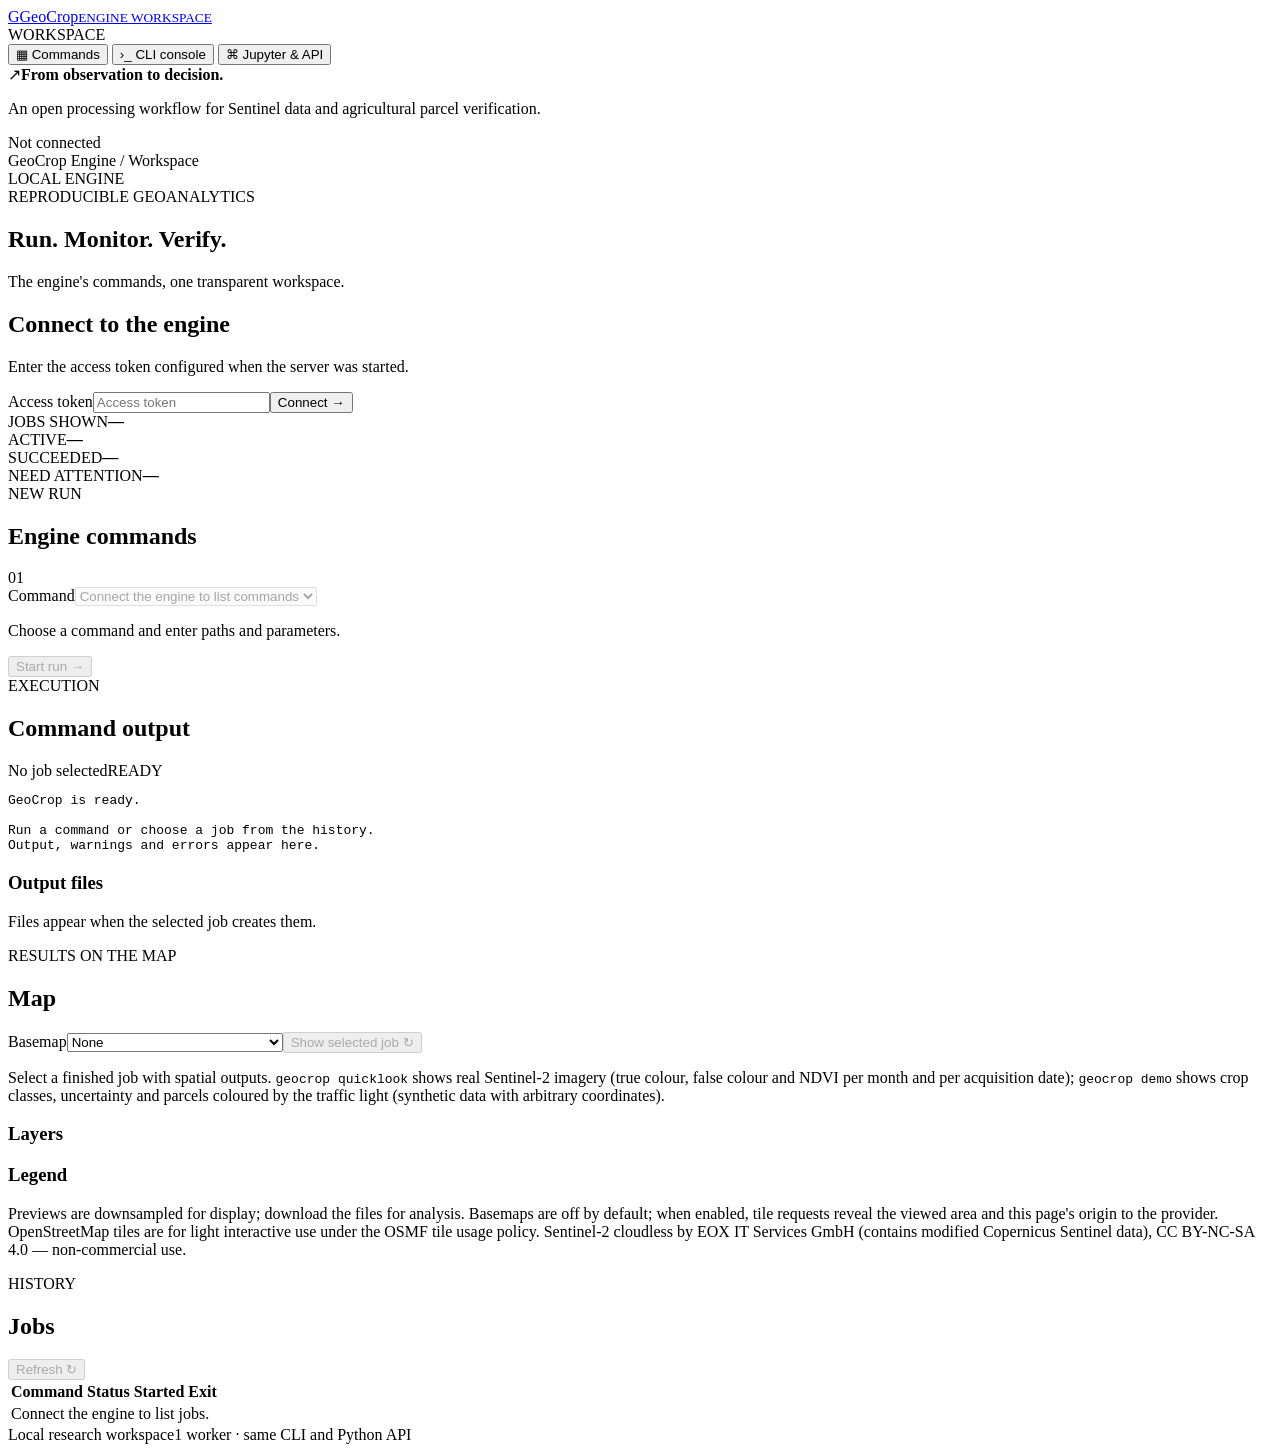
==== src/geocrop/web_static/index.html @ 67896923 "Send origin-only Referer for OpenStreetMap tiles (OSMF tile usage policy)" ====
<!doctype html>
<html lang="en">
<head>
  <meta charset="utf-8"><meta name="viewport" content="width=device-width, initial-scale=1">
  <title>GeoCrop · Engine workspace</title>
  <link rel="icon" href="/static/icon.svg" type="image/svg+xml">
  <link rel="stylesheet" href="/static/vendor/leaflet/leaflet.css">
  <link rel="stylesheet" href="/static/style.css">
  <script defer src="/static/vendor/leaflet/leaflet.js"></script>
  <script defer src="/static/map.js"></script>
  <script defer src="/static/app.js"></script>
</head>
<body>
  <aside class="sidebar">
    <a class="brand" href="/" aria-label="GeoCrop home"><span class="mark">G</span><span>GeoCrop<small>ENGINE WORKSPACE</small></span></a>
    <div class="nav-label">WORKSPACE</div>
    <nav aria-label="Main navigation">
      <button class="nav active" data-tab="commands"><span>▦</span> Commands</button>
      <button class="nav" data-tab="console"><span>›_</span> CLI console</button>
      <button class="nav" data-tab="notebook"><span>⌘</span> Jupyter &amp; API</button>
    </nav>
    <div class="sidebar-note"><span class="leaf">↗</span><strong>From observation to decision.</strong><p>An open processing workflow for Sentinel data and agricultural parcel verification.</p></div>
    <div class="connection"><span id="connection-dot" class="dot"></span><span id="connection-label">Not connected</span><button id="disconnect" class="text-button" hidden>Sign out</button></div>
  </aside>
  <main>
    <header><div class="breadcrumb">GeoCrop Engine <span>/</span> Workspace</div><span id="version" class="pill">LOCAL ENGINE</span></header>
    <section class="intro"><div><div class="eyebrow">REPRODUCIBLE GEOANALYTICS</div><h1>Run. Monitor. Verify.</h1><p>The engine's commands, one transparent workspace.</p></div><div class="terrain" aria-hidden="true"><span></span><span></span><span></span><span></span></div></section>
    <div id="message" role="status" hidden></div>
    <section class="card auth" id="auth-panel"><div><h2>Connect to the engine</h2><p>Enter the access token configured when the server was started.</p></div><form id="connect-form"><label class="sr-only" for="token">Access token</label><input id="token" type="password" autocomplete="off" placeholder="Access token" required><button class="primary">Connect <span>→</span></button></form></section>
    <section class="stats" aria-label="Job overview"><article><span>JOBS SHOWN</span><strong id="total">—</strong></article><article><span>ACTIVE</span><strong id="running">—</strong></article><article><span>SUCCEEDED</span><strong id="succeeded">—</strong></article><article><span>NEED ATTENTION</span><strong id="failed">—</strong></article></section>
    <div class="workspace-grid">
      <section class="card command-card">
        <div class="card-top"><div><span class="eyebrow">NEW RUN</span><h2 id="panel-title">Engine commands</h2></div><span class="step">01</span></div>
        <div id="commands-tab" class="tab-panel"><label for="command-select">Command</label><select id="command-select" disabled><option>Connect the engine to list commands</option></select><p class="help" id="command-help">Choose a command and enter paths and parameters.</p><form id="command-form"><div id="required-fields"></div><details id="advanced" hidden><summary>Advanced options</summary><div id="optional-fields"></div></details><button class="primary wide" id="run-command" disabled>Start run <span>→</span></button></form></div>
        <div id="console-tab" class="tab-panel" hidden><p class="help">Enter one GeoCrop command. Quotes are supported for paths containing spaces.</p><form id="console-form"><label for="console-input">CLI command</label><textarea id="console-input" class="code-input" rows="5" spellcheck="false">geocrop indices --format markdown</textarea><p class="help">The console runs engine commands only. Shell operators and arbitrary programs are not supported.</p><button class="primary wide" id="run-console" disabled>Run command <span>→</span></button></form></div>
        <div id="notebook-tab" class="tab-panel" hidden><p>Call the same engine from a Jupyter notebook, JupyterLab or a Python script.</p><pre class="snippet"><code>import os
from geocrop.client import EngineClient

# GEOCROP_WEB_TOKEN in the notebook environment
engine = EngineClient()
job = engine.submit(["indices", "--format", "json"])
result = engine.wait(job["id"], timeout=60)
print(engine.logs(job["id"])["text"])</code></pre><p class="help">If the notebook runs on another machine, use a locally forwarded port. Pass the token through an environment variable.</p><h3>HTTP API</h3><pre class="snippet"><code>POST /api/jobs
Authorization: Bearer &lt;token&gt;
Content-Type: application/json

{"argv": ["indices", "--format", "json"]}</code></pre><button id="api-schema" class="secondary" disabled>Download OpenAPI schema ↓</button></div>
      </section>
      <section class="card log-card"><div class="card-top"><div><span class="eyebrow">EXECUTION</span><h2>Command output</h2></div><button id="cancel" class="danger" hidden>Stop</button></div><div class="log-meta"><span id="selected-job">No job selected</span><span id="selected-status" class="badge">READY</span></div><pre id="logs" class="terminal" aria-live="polite">GeoCrop is ready.

Run a command or choose a job from the history.
Output, warnings and errors appear here.</pre><div class="artifacts"><h3>Output files <span id="file-count"></span></h3><p id="artifact-empty" class="help">Files appear when the selected job creates them.</p><ul id="artifact-list"></ul></div></section>
    </div>
    <section class="card map-card" aria-labelledby="map-title">
      <div class="card-top"><div><span class="eyebrow">RESULTS ON THE MAP</span><h2 id="map-title">Map</h2></div>
        <div class="map-actions"><label class="map-toggle" for="basemap-select">Basemap</label><select id="basemap-select" class="basemap-select"><option value="none">None</option><option value="s2-2023">Sentinel-2 cloudless 2023 (EOX)</option><option value="s2-2024">Sentinel-2 cloudless 2024 (EOX)</option><option value="osm">OpenStreetMap</option></select><button id="map-load" class="secondary" disabled>Show selected job ↻</button></div></div>
      <p id="map-status" class="help">Select a finished job with spatial outputs. <code>geocrop quicklook</code> shows real Sentinel-2 imagery (true colour, false colour and NDVI per month and per acquisition date); <code>geocrop demo</code> shows crop classes, uncertainty and parcels coloured by the traffic light (synthetic data with arbitrary coordinates).</p>
      <div class="map-layout"><div id="map" role="region" aria-label="Results map"></div><aside id="map-side"><div id="imagery-control" class="imagery-control" hidden><h3>Satellite imagery</h3><label for="imagery-time">Date / window</label><select id="imagery-time"></select><label for="imagery-product">Product</label><select id="imagery-product"></select><label for="imagery-opacity">Opacity</label><input id="imagery-opacity" type="range" min="0" max="100" value="90"><label class="map-toggle"><input type="checkbox" id="imagery-on" checked> Show imagery</label></div><h3>Layers</h3><ul id="map-layers" class="map-layers"></ul><h3>Legend</h3><div id="map-legend" class="map-legend"></div></aside></div>
      <p class="help map-note">Previews are downsampled for display; download the files for analysis. Basemaps are off by default; when enabled, tile requests reveal the viewed area and this page's origin to the provider. OpenStreetMap tiles are for light interactive use under the OSMF tile usage policy. Sentinel-2 cloudless by EOX IT Services GmbH (contains modified Copernicus Sentinel data), CC BY-NC-SA 4.0 — non-commercial use.</p>
    </section>
    <section class="card history"><div class="card-top"><div><span class="eyebrow">HISTORY</span><h2>Jobs</h2></div><button id="refresh" class="secondary" disabled>Refresh ↻</button></div><div class="table-wrap"><table><thead><tr><th>Command</th><th>Status</th><th>Started</th><th>Exit</th></tr></thead><tbody id="jobs"><tr><td colspan="4" class="empty">Connect the engine to list jobs.</td></tr></tbody></table></div></section>
    <footer><span id="workspace-path">Local research workspace</span><span>1 worker · same CLI and Python API</span></footer>
  </main>
</body>
</html>
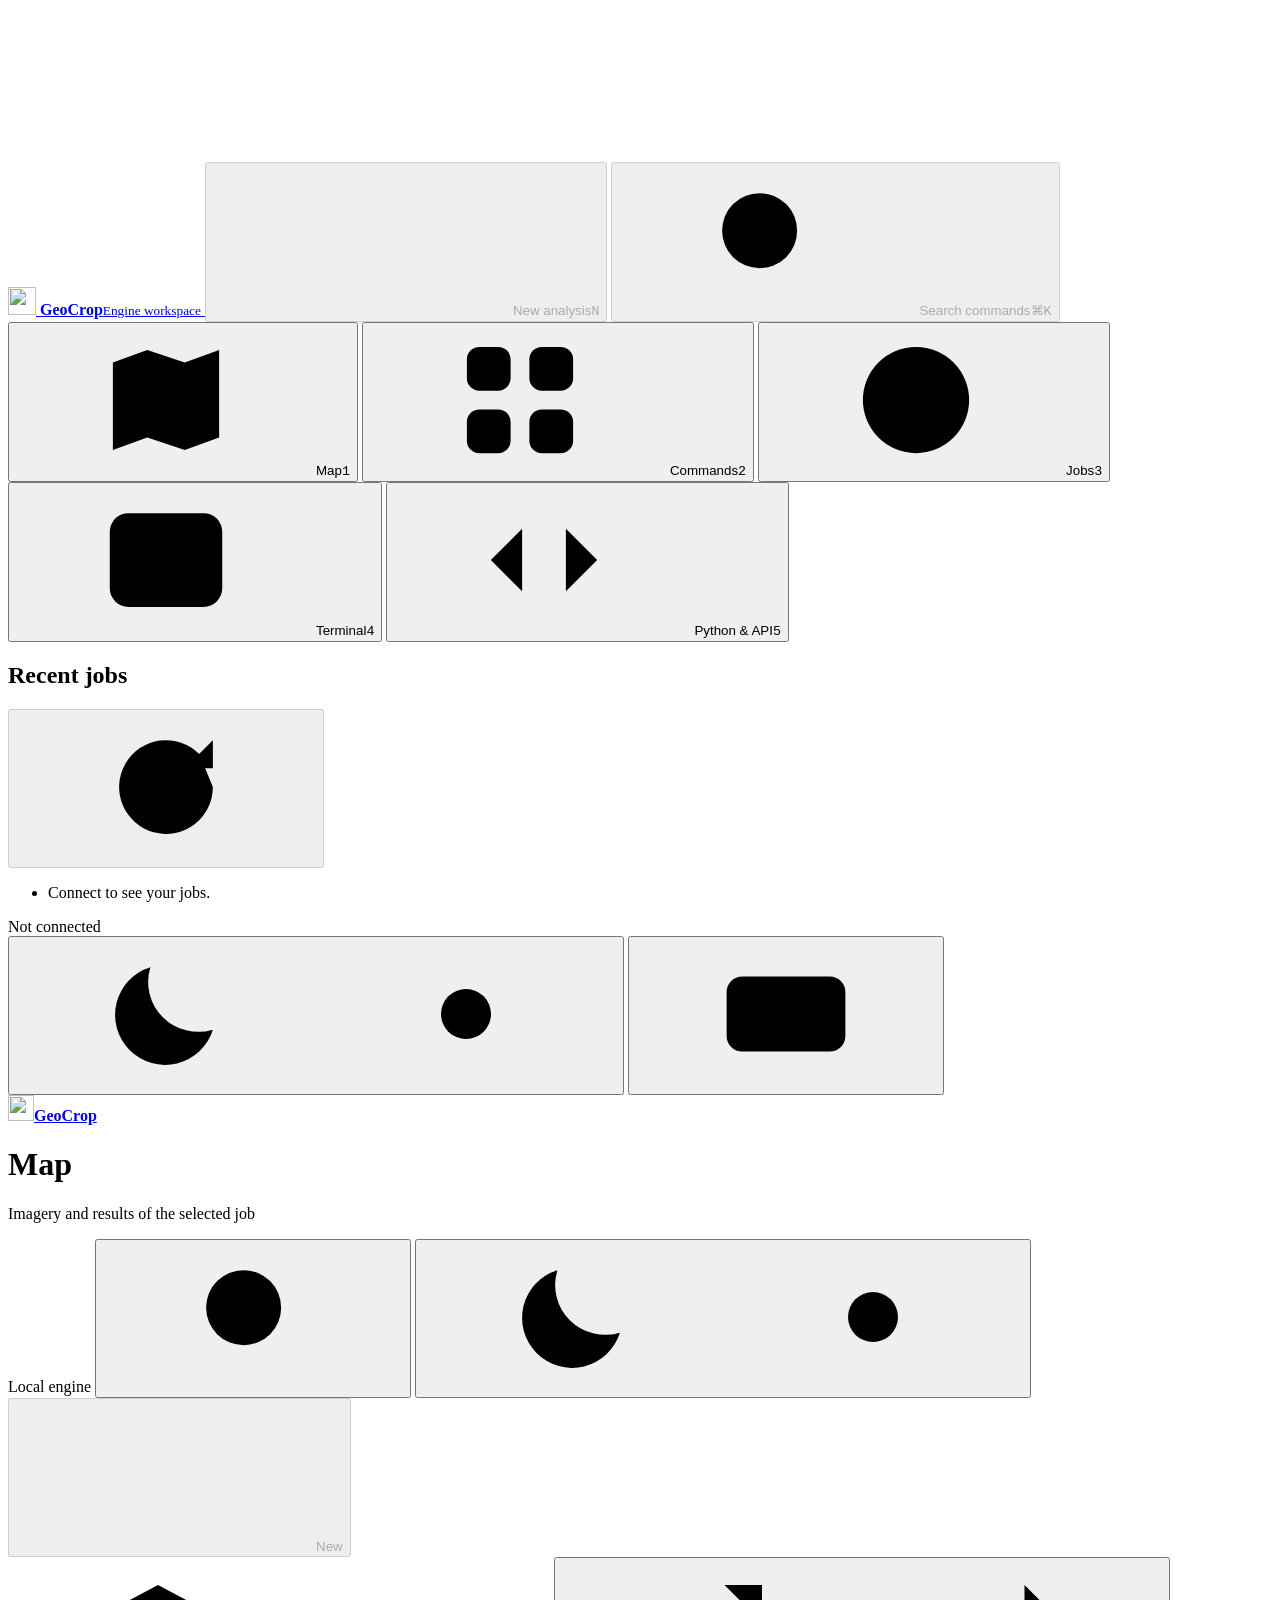
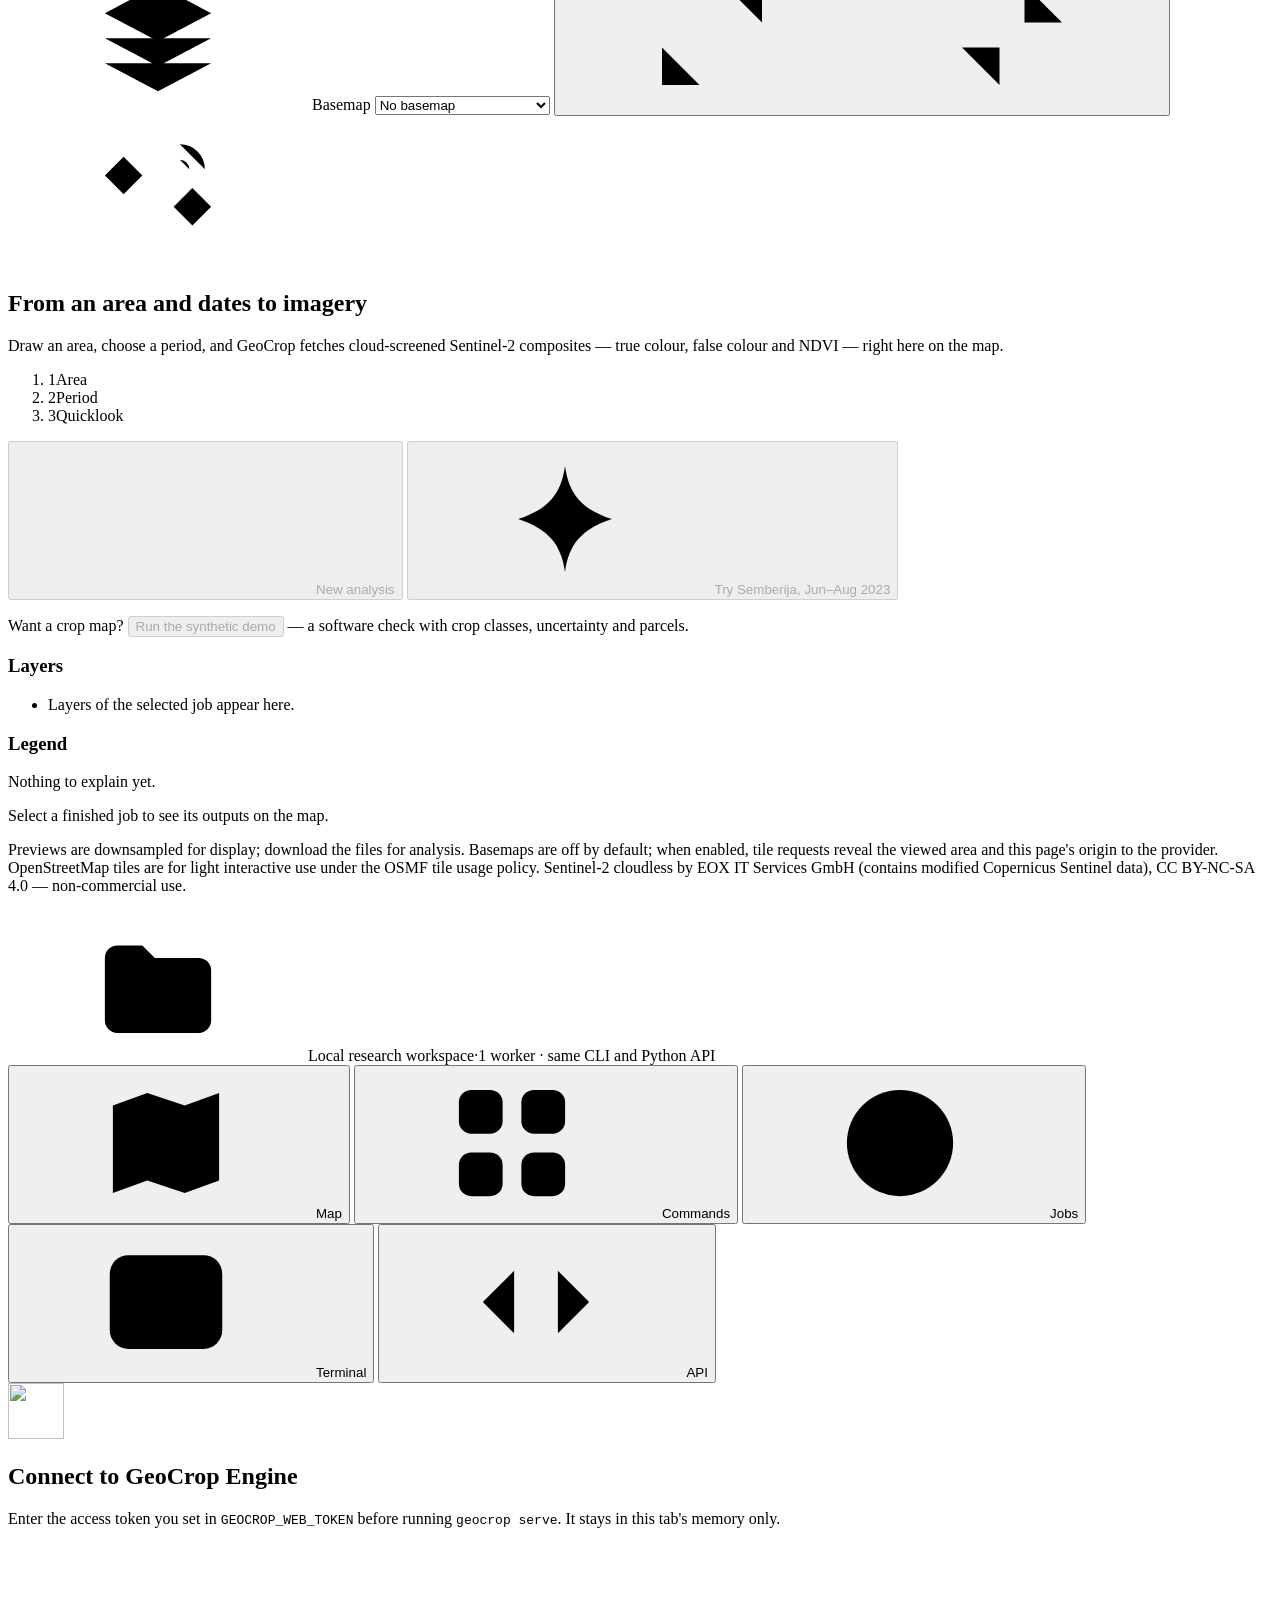
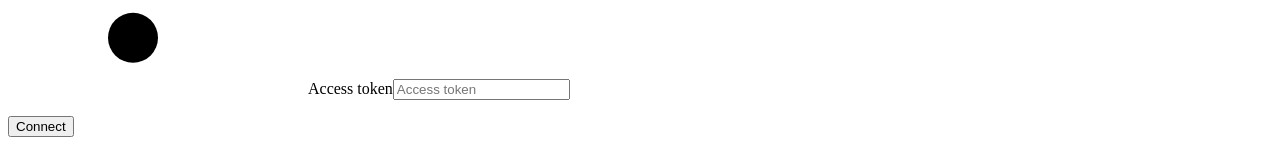
==== commit a071c459: "Redesign the web workspace around a guided map-first flow - Map as the main view with an imagery bar" ====
--- a/src/geocrop/web_static/index.html
+++ b/src/geocrop/web_static/index.html
@@ -1,65 +1,390 @@
 <!doctype html>
 <html lang="en">
 <head>
-  <meta charset="utf-8"><meta name="viewport" content="width=device-width, initial-scale=1">
-  <title>GeoCrop · Engine workspace</title>
+  <meta charset="utf-8">
+  <meta name="viewport" content="width=device-width, initial-scale=1, viewport-fit=cover">
+  <meta name="color-scheme" content="light dark">
+  <title>GeoCrop Workspace</title>
   <link rel="icon" href="/static/icon.svg" type="image/svg+xml">
   <link rel="stylesheet" href="/static/vendor/leaflet/leaflet.css">
   <link rel="stylesheet" href="/static/style.css">
+  <link rel="stylesheet" href="/static/terminal.css">
+  <script src="/static/theme.js"></script>
   <script defer src="/static/vendor/leaflet/leaflet.js"></script>
   <script defer src="/static/map.js"></script>
   <script defer src="/static/app.js"></script>
+  <script defer src="/static/terminal.js"></script>
 </head>
 <body>
-  <aside class="sidebar">
-    <a class="brand" href="/" aria-label="GeoCrop home"><span class="mark">G</span><span>GeoCrop<small>ENGINE WORKSPACE</small></span></a>
-    <div class="nav-label">WORKSPACE</div>
-    <nav aria-label="Main navigation">
-      <button class="nav active" data-tab="commands"><span>▦</span> Commands</button>
-      <button class="nav" data-tab="console"><span>›_</span> CLI console</button>
-      <button class="nav" data-tab="notebook"><span>⌘</span> Jupyter &amp; API</button>
+<svg class="sprite" aria-hidden="true" focusable="false">
+  <symbol id="i-map" viewBox="0 0 24 24"><path d="M9 4 3.5 6v14L9 18l6 2 5.5-2V4L15 6 9 4Zm0 0v14m6-12v14"/></symbol>
+  <symbol id="i-command" viewBox="0 0 24 24"><rect x="3.5" y="3.5" width="7" height="7" rx="2"/><rect x="13.5" y="3.5" width="7" height="7" rx="2"/><rect x="3.5" y="13.5" width="7" height="7" rx="2"/><rect x="13.5" y="13.5" width="7" height="7" rx="2"/></symbol>
+  <symbol id="i-jobs" viewBox="0 0 24 24"><circle cx="12" cy="12" r="8.5"/><path d="M12 7.5V12l3 2"/></symbol>
+  <symbol id="i-terminal" viewBox="0 0 24 24"><rect x="3" y="4.5" width="18" height="15" rx="3"/><path d="m7.5 9.5 3 2.5-3 2.5M12.5 15h4"/></symbol>
+  <symbol id="i-code" viewBox="0 0 24 24"><path d="m8.5 7-5 5 5 5m7-10 5 5-5 5"/></symbol>
+  <symbol id="i-plus" viewBox="0 0 24 24"><path d="M12 5v14M5 12h14"/></symbol>
+  <symbol id="i-search" viewBox="0 0 24 24"><circle cx="10.5" cy="10.5" r="6"/><path d="m15 15 5 5"/></symbol>
+  <symbol id="i-sun" viewBox="0 0 24 24"><circle cx="12" cy="12" r="4"/><path d="M12 2.5v2m0 15v2M2.5 12h2m15 0h2M5.3 5.3l1.4 1.4m10.6 10.6 1.4 1.4M5.3 18.7l1.4-1.4M17.3 6.7l1.4-1.4"/></symbol>
+  <symbol id="i-moon" viewBox="0 0 24 24"><path d="M19.5 14.5A8 8 0 0 1 9.5 4.5a8 8 0 1 0 10 10Z"/></symbol>
+  <symbol id="i-keyboard" viewBox="0 0 24 24"><rect x="2.5" y="6" width="19" height="12" rx="2.5"/><path d="M6.5 10h1m3 0h1m3 0h1m3 0h1M8 14.5h8"/></symbol>
+  <symbol id="i-close" viewBox="0 0 24 24"><path d="m6.5 6.5 11 11m0-11-11 11"/></symbol>
+  <symbol id="i-left" viewBox="0 0 24 24"><path d="m14.5 6-6 6 6 6"/></symbol>
+  <symbol id="i-right" viewBox="0 0 24 24"><path d="m9.5 6 6 6-6 6"/></symbol>
+  <symbol id="i-expand" viewBox="0 0 24 24"><path d="M14 4h6v6M10 20H4v-6M20 4l-6.5 6.5M4 20l6.5-6.5"/></symbol>
+  <symbol id="i-collapse" viewBox="0 0 24 24"><path d="M20 10h-6V4M4 14h6v6M14 10l6.5-6.5M10 14l-6.5 6.5"/></symbol>
+  <symbol id="i-stop" viewBox="0 0 24 24"><rect x="6.5" y="6.5" width="11" height="11" rx="2"/></symbol>
+  <symbol id="i-download" viewBox="0 0 24 24"><path d="M12 4v11m-4.5-4.5L12 15l4.5-4.5M5 19.5h14"/></symbol>
+  <symbol id="i-copy" viewBox="0 0 24 24"><rect x="8.5" y="8.5" width="11" height="11" rx="2.5"/><path d="M15.5 8.5V6a1.5 1.5 0 0 0-1.5-1.5H6A1.5 1.5 0 0 0 4.5 6v8A1.5 1.5 0 0 0 6 15.5h2.5"/></symbol>
+  <symbol id="i-raster" viewBox="0 0 24 24"><rect x="4" y="4" width="16" height="16" rx="3"/><path d="M4 9.3h16M4 14.7h16M9.3 4v16M14.7 4v16"/></symbol>
+  <symbol id="i-vector" viewBox="0 0 24 24"><path d="m6 7 10-2.5L19.5 15 9 19.5 4.5 13Z"/><circle cx="6" cy="7" r="1.2"/><circle cx="16" cy="4.5" r="1.2"/><circle cx="19.5" cy="15" r="1.2"/><circle cx="9" cy="19.5" r="1.2"/></symbol>
+  <symbol id="i-doc" viewBox="0 0 24 24"><path d="M6.5 3.5h7l4 4v13h-11Z"/><path d="M13.5 3.5v4h4M9 12h6m-6 3.5h6"/></symbol>
+  <symbol id="i-image" viewBox="0 0 24 24"><rect x="3.5" y="5" width="17" height="14" rx="2.5"/><circle cx="9" cy="10" r="1.6"/><path d="m4 17 5-4.5 4 3.5 3-2.5 4 3.5"/></symbol>
+  <symbol id="i-cube" viewBox="0 0 24 24"><path d="m12 3.5 7.5 4.25v8.5L12 20.5l-7.5-4.25v-8.5Z"/><path d="M4.5 7.75 12 12l7.5-4.25M12 12v8.5"/></symbol>
+  <symbol id="i-check" viewBox="0 0 24 24"><path d="m5.5 12.5 4 4 9-9"/></symbol>
+  <symbol id="i-alert" viewBox="0 0 24 24"><path d="M12 4 2.8 19.5h18.4Z"/><path d="M12 10v4.5m0 2.5v.2"/></symbol>
+  <symbol id="i-info" viewBox="0 0 24 24"><circle cx="12" cy="12" r="8.5"/><path d="M12 11v5.5m0-8.5v.2"/></symbol>
+  <symbol id="i-layers" viewBox="0 0 24 24"><path d="m12 4 8.5 4.5L12 13 3.5 8.5Z"/><path d="m3.5 12.5 8.5 4.5 8.5-4.5M3.5 16.5 12 21l8.5-4.5"/></symbol>
+  <symbol id="i-crosshair" viewBox="0 0 24 24"><rect x="4.5" y="6.5" width="15" height="11" rx="1.5" stroke-dasharray="3 2.5"/></symbol>
+  <symbol id="i-play" viewBox="0 0 24 24"><path d="M8 5.5v13l10.5-6.5Z"/></symbol>
+  <symbol id="i-signout" viewBox="0 0 24 24"><path d="M14 4.5H6.5a2 2 0 0 0-2 2v11a2 2 0 0 0 2 2H14M10 12h10m-3.5-3.5L20 12l-3.5 3.5"/></symbol>
+  <symbol id="i-refresh" viewBox="0 0 24 24"><path d="M19.5 12a7.5 7.5 0 1 1-2.2-5.3M19.5 4.5v4.5H15"/></symbol>
+  <symbol id="i-sparkle" viewBox="0 0 24 24"><path d="M12 3.5c.6 4.4 2.6 6.9 7.5 8.5-4.9 1.6-6.9 4.1-7.5 8.5-.6-4.4-2.6-6.9-7.5-8.5 4.9-1.6 6.9-4.1 7.5-8.5Z"/></symbol>
+  <symbol id="i-satellite" viewBox="0 0 24 24"><path d="m9.5 9.5 5 5m-8-8 3 3-3 3-3-3Zm11 11-3-3 3-3 3 3ZM12 12l2-2"/><path d="M15.5 4.5a4 4 0 0 1 4 4m-4-1.5a1.5 1.5 0 0 1 1.5 1.5"/></symbol>
+  <symbol id="i-folder" viewBox="0 0 24 24"><path d="M3.5 7.5a2 2 0 0 1 2-2h4l2 2h7a2 2 0 0 1 2 2v8a2 2 0 0 1-2 2h-13a2 2 0 0 1-2-2Z"/></symbol>
+  <symbol id="i-key" viewBox="0 0 24 24"><circle cx="8" cy="15" r="4"/><path d="m11 12 8.5-8.5M16.5 6.5l2.5 2.5"/></symbol>
+</svg>
+
+<div class="app" id="app">
+  <aside class="sidebar" aria-label="Workspace">
+    <a class="brand" href="/" aria-label="GeoCrop workspace home">
+      <img src="/static/icon.svg" alt="" width="28" height="28">
+      <span><strong>GeoCrop</strong><small>Engine workspace</small></span>
+    </a>
+    <button id="new-analysis" class="btn btn-primary btn-block" type="button" disabled>
+      <svg class="icon"><use href="#i-plus"/></svg><span>New analysis</span><kbd class="kbd-on-accent">N</kbd>
+    </button>
+    <button id="open-palette" class="search-trigger" type="button" disabled>
+      <svg class="icon"><use href="#i-search"/></svg><span>Search commands</span><kbd data-mod-key>⌘K</kbd>
+    </button>
+    <nav class="nav" aria-label="Views">
+      <button class="nav-item" type="button" data-view="map" aria-current="page"><svg class="icon"><use href="#i-map"/></svg><span>Map</span><kbd>1</kbd></button>
+      <button class="nav-item" type="button" data-view="commands"><svg class="icon"><use href="#i-command"/></svg><span>Commands</span><kbd>2</kbd></button>
+      <button class="nav-item" type="button" data-view="jobs"><svg class="icon"><use href="#i-jobs"/></svg><span>Jobs</span><span id="jobs-badge" class="nav-badge" hidden></span><kbd>3</kbd></button>
+      <button class="nav-item" type="button" data-view="terminal"><svg class="icon"><use href="#i-terminal"/></svg><span>Terminal</span><kbd>4</kbd></button>
+      <button class="nav-item" type="button" data-view="api"><svg class="icon"><use href="#i-code"/></svg><span>Python &amp; API</span><kbd>5</kbd></button>
     </nav>
-    <div class="sidebar-note"><span class="leaf">↗</span><strong>From observation to decision.</strong><p>An open processing workflow for Sentinel data and agricultural parcel verification.</p></div>
-    <div class="connection"><span id="connection-dot" class="dot"></span><span id="connection-label">Not connected</span><button id="disconnect" class="text-button" hidden>Sign out</button></div>
+    <section class="recent" aria-labelledby="recent-title">
+      <header class="section-header"><h2 id="recent-title">Recent jobs</h2>
+        <button id="refresh" class="icon-button" type="button" aria-label="Refresh jobs" title="Refresh" disabled><svg class="icon"><use href="#i-refresh"/></svg></button></header>
+      <ul id="jobs" class="job-list" aria-label="Recent jobs"><li class="job-empty">Connect to see your jobs.</li></ul>
+    </section>
+    <footer class="sidebar-footer">
+      <div class="connection" title="Engine connection"><span id="connection-dot" class="dot"></span><span id="connection-label">Not connected</span></div>
+      <div class="footer-actions">
+        <button id="theme-toggle" class="icon-button" type="button" aria-label="Toggle dark appearance" title="Appearance"><svg class="icon theme-light"><use href="#i-moon"/></svg><svg class="icon theme-dark"><use href="#i-sun"/></svg></button>
+        <button id="shortcuts-open" class="icon-button" type="button" aria-label="Keyboard shortcuts" title="Keyboard shortcuts (?)"><svg class="icon"><use href="#i-keyboard"/></svg></button>
+        <button id="disconnect" class="icon-button" type="button" aria-label="Sign out" title="Sign out" hidden><svg class="icon"><use href="#i-signout"/></svg></button>
+      </div>
+    </footer>
   </aside>
-  <main>
-    <header><div class="breadcrumb">GeoCrop Engine <span>/</span> Workspace</div><span id="version" class="pill">LOCAL ENGINE</span></header>
-    <section class="intro"><div><div class="eyebrow">REPRODUCIBLE GEOANALYTICS</div><h1>Run. Monitor. Verify.</h1><p>The engine's commands, one transparent workspace.</p></div><div class="terrain" aria-hidden="true"><span></span><span></span><span></span><span></span></div></section>
-    <div id="message" role="status" hidden></div>
-    <section class="card auth" id="auth-panel"><div><h2>Connect to the engine</h2><p>Enter the access token configured when the server was started.</p></div><form id="connect-form"><label class="sr-only" for="token">Access token</label><input id="token" type="password" autocomplete="off" placeholder="Access token" required><button class="primary">Connect <span>→</span></button></form></section>
-    <section class="stats" aria-label="Job overview"><article><span>JOBS SHOWN</span><strong id="total">—</strong></article><article><span>ACTIVE</span><strong id="running">—</strong></article><article><span>SUCCEEDED</span><strong id="succeeded">—</strong></article><article><span>NEED ATTENTION</span><strong id="failed">—</strong></article></section>
-    <div class="workspace-grid">
-      <section class="card command-card">
-        <div class="card-top"><div><span class="eyebrow">NEW RUN</span><h2 id="panel-title">Engine commands</h2></div><span class="step">01</span></div>
-        <div id="commands-tab" class="tab-panel"><label for="command-select">Command</label><select id="command-select" disabled><option>Connect the engine to list commands</option></select><p class="help" id="command-help">Choose a command and enter paths and parameters.</p><form id="command-form"><div id="required-fields"></div><details id="advanced" hidden><summary>Advanced options</summary><div id="optional-fields"></div></details><button class="primary wide" id="run-command" disabled>Start run <span>→</span></button></form></div>
-        <div id="console-tab" class="tab-panel" hidden><p class="help">Enter one GeoCrop command. Quotes are supported for paths containing spaces.</p><form id="console-form"><label for="console-input">CLI command</label><textarea id="console-input" class="code-input" rows="5" spellcheck="false">geocrop indices --format markdown</textarea><p class="help">The console runs engine commands only. Shell operators and arbitrary programs are not supported.</p><button class="primary wide" id="run-console" disabled>Run command <span>→</span></button></form></div>
-        <div id="notebook-tab" class="tab-panel" hidden><p>Call the same engine from a Jupyter notebook, JupyterLab or a Python script.</p><pre class="snippet"><code>import os
-from geocrop.client import EngineClient
-
-# GEOCROP_WEB_TOKEN in the notebook environment
-engine = EngineClient()
-job = engine.submit(["indices", "--format", "json"])
-result = engine.wait(job["id"], timeout=60)
-print(engine.logs(job["id"])["text"])</code></pre><p class="help">If the notebook runs on another machine, use a locally forwarded port. Pass the token through an environment variable.</p><h3>HTTP API</h3><pre class="snippet"><code>POST /api/jobs
+
+  <div class="main">
+    <header class="topbar">
+      <a class="brand brand-compact" href="/" aria-label="GeoCrop workspace home"><img src="/static/icon.svg" alt="" width="26" height="26"><strong>GeoCrop</strong></a>
+      <div class="topbar-title"><h1 id="view-title">Map</h1><p id="view-subtitle">Imagery and results of the selected job</p></div>
+      <div class="topbar-actions">
+        <span id="version" class="chip" title="Engine version">Local engine</span>
+        <button id="palette-compact" class="icon-button compact-only" type="button" aria-label="Search commands"><svg class="icon"><use href="#i-search"/></svg></button>
+        <button id="theme-compact" class="icon-button compact-only" type="button" aria-label="Toggle dark appearance"><svg class="icon theme-light"><use href="#i-moon"/></svg><svg class="icon theme-dark"><use href="#i-sun"/></svg></button>
+        <button id="new-compact" class="btn btn-primary btn-small compact-only" type="button" disabled><svg class="icon"><use href="#i-plus"/></svg><span>New</span></button>
+      </div>
+    </header>
+
+    <main id="content" class="content">
+      <!-- Map -->
+      <section id="view-map" class="view" aria-labelledby="view-title">
+        <div id="map-shell" class="map-shell">
+          <div class="map-stage">
+            <div id="map" role="region" aria-label="Results map"></div>
+            <div class="map-toolbar glass">
+              <svg class="icon icon-muted"><use href="#i-layers"/></svg>
+              <label class="sr-only" for="basemap-select">Basemap</label>
+              <select id="basemap-select" class="bare-select" title="Basemap">
+                <option value="none">No basemap</option>
+                <option value="s2-2023">Sentinel-2 cloudless 2023</option>
+                <option value="s2-2024">Sentinel-2 cloudless 2024</option>
+                <option value="osm">OpenStreetMap</option>
+              </select>
+              <span class="toolbar-sep" aria-hidden="true"></span>
+              <button id="map-expand" class="icon-button" type="button" aria-label="Expand map" title="Expand map (F)" aria-pressed="false"><svg class="icon when-collapsed"><use href="#i-expand"/></svg><svg class="icon when-expanded"><use href="#i-collapse"/></svg></button>
+            </div>
+            <div id="map-busy" class="map-busy glass" hidden><span class="spinner" aria-hidden="true"></span><span>Preparing map previews…</span></div>
+            <div id="pick-hint" class="pick-hint glass" hidden>
+              <svg class="icon"><use href="#i-crosshair"/></svg>
+              <span><strong>Drag on the map</strong> to draw your area</span>
+              <button id="pick-basemap" class="btn btn-small btn-tinted" type="button">Show satellite basemap</button>
+              <button id="pick-cancel" class="btn btn-small btn-plain" type="button">Cancel</button>
+            </div>
+            <div id="map-empty" class="map-empty">
+              <div class="empty-card glass">
+                <div class="empty-icon" id="empty-icon"><svg class="icon"><use href="#i-satellite"/></svg></div>
+                <h2 id="empty-title">From an area and dates to imagery</h2>
+                <p id="empty-text">Draw an area, choose a period, and GeoCrop fetches cloud-screened Sentinel-2 composites — true colour, false colour and NDVI — right here on the map.</p>
+                <ol class="empty-steps" id="empty-steps">
+                  <li><span>1</span>Area</li><li><span>2</span>Period</li><li><span>3</span>Quicklook</li>
+                </ol>
+                <div class="empty-actions" id="empty-actions">
+                  <button id="empty-new" class="btn btn-primary" type="button" disabled><svg class="icon"><use href="#i-plus"/></svg>New analysis</button>
+                  <button id="example-quicklook" class="btn btn-secondary" type="button" disabled><svg class="icon"><use href="#i-sparkle"/></svg>Try Semberija, Jun–Aug 2023</button>
+                </div>
+                <p class="empty-foot" id="empty-foot">Want a crop map? <button id="example-demo" class="link-button" type="button" disabled>Run the synthetic demo</button> — a software check with crop classes, uncertainty and parcels.</p>
+              </div>
+            </div>
+            <div id="imagery-control" class="scrubber glass" hidden>
+              <div class="scrubber-row">
+                <div id="imagery-kind" class="segmented segmented-small" role="radiogroup" aria-label="Image type"></div>
+                <div id="imagery-product" class="segmented segmented-small" role="radiogroup" aria-label="Product"></div>
+              </div>
+              <div class="scrubber-row scrubber-dates">
+                <button id="imagery-prev" class="icon-button" type="button" aria-label="Previous date" title="Previous date ([)"><svg class="icon"><use href="#i-left"/></svg></button>
+                <div class="scrubber-track">
+                  <div id="imagery-dates" class="segmented segmented-small scrubber-seg" role="radiogroup" aria-label="Date" hidden></div>
+                  <div id="imagery-slider" class="scrubber-slider">
+                    <output id="imagery-label" class="scrubber-label" for="imagery-time">—</output>
+                    <input id="imagery-time" type="range" min="0" max="0" value="0" step="1" aria-label="Acquisition date">
+                    <div id="imagery-ticks" class="scrubber-ticks" aria-hidden="true"></div>
+                  </div>
+                </div>
+                <button id="imagery-next" class="icon-button" type="button" aria-label="Next date" title="Next date (])"><svg class="icon"><use href="#i-right"/></svg></button>
+              </div>
+            </div>
+          </div>
+          <aside id="map-side" class="inspector" aria-label="Map layers">
+            <section id="imagery-settings" class="inspector-group" hidden>
+              <h3>Imagery</h3>
+              <label class="switch-row" for="imagery-on"><span>Show imagery</span><input type="checkbox" id="imagery-on" class="switch" role="switch" checked></label>
+              <label class="slider-row" for="imagery-opacity"><span>Opacity</span><input id="imagery-opacity" type="range" min="0" max="100" value="90"><output id="imagery-opacity-value" for="imagery-opacity">90%</output></label>
+            </section>
+            <section class="inspector-group">
+              <h3>Layers</h3>
+              <ul id="map-layers" class="layer-list"><li class="inspector-empty">Layers of the selected job appear here.</li></ul>
+            </section>
+            <section class="inspector-group">
+              <h3>Legend</h3>
+              <div id="map-legend" class="legend"><p class="inspector-empty">Nothing to explain yet.</p></div>
+            </section>
+          </aside>
+        </div>
+        <p id="map-status" class="caption" role="status">Select a finished job to see its outputs on the map.</p>
+
+        <div id="detail-slot-map" class="detail-slot">
+        <section id="job-detail" class="card job-detail" aria-labelledby="selected-job" hidden>
+          <header class="job-header">
+            <div class="job-heading">
+              <div class="job-title-row"><h2 id="selected-job">No job selected</h2><span id="selected-status" class="pill">Ready</span></div>
+              <p id="selected-meta" class="job-meta"></p>
+            </div>
+            <div class="job-actions">
+              <button id="map-load" class="btn btn-secondary btn-small" type="button" disabled><svg class="icon"><use href="#i-map"/></svg>Show on map</button>
+              <button id="cancel" class="btn btn-danger btn-small" type="button" hidden><svg class="icon"><use href="#i-stop"/></svg>Stop</button>
+            </div>
+          </header>
+          <div class="cmdline"><code id="selected-command"></code><button id="copy-command" class="icon-button" type="button" aria-label="Copy command" title="Copy command"><svg class="icon"><use href="#i-copy"/></svg></button></div>
+          <div class="job-body">
+            <section class="log-pane" aria-labelledby="log-title">
+              <h3 id="log-title">Output</h3>
+              <pre id="logs" class="log" tabindex="0" aria-live="polite">Run a command or choose a job to see its output.</pre>
+            </section>
+            <section class="files-pane" aria-labelledby="files-title">
+              <h3 id="files-title">Files <span id="file-count" class="count"></span></h3>
+              <p id="artifact-empty" class="muted small">Files appear here as the job writes them.</p>
+              <ul id="artifact-list" class="file-list"></ul>
+            </section>
+          </div>
+        </section>
+        </div>
+        <p class="fineprint">Previews are downsampled for display; download the files for analysis. Basemaps are off by default; when enabled, tile requests reveal the viewed area and this page's origin to the provider. OpenStreetMap tiles are for light interactive use under the OSMF tile usage policy. Sentinel-2 cloudless by EOX IT Services GmbH (contains modified Copernicus Sentinel data), CC BY-NC-SA 4.0 — non-commercial use.</p>
+      </section>
+
+      <!-- Commands -->
+      <section id="view-commands" class="view" hidden>
+        <div class="commands-layout">
+          <aside class="card command-index" aria-label="All commands">
+            <div class="search-field"><svg class="icon"><use href="#i-search"/></svg><label class="sr-only" for="command-filter">Filter commands</label><input id="command-filter" type="search" placeholder="Filter commands" autocomplete="off" spellcheck="false"></div>
+            <div id="command-list" class="command-list" role="listbox" aria-label="Commands"><div class="skeleton-line"></div><div class="skeleton-line"></div><div class="skeleton-line short"></div></div>
+          </aside>
+          <section class="card command-form-card" aria-labelledby="panel-title">
+            <header class="form-header">
+              <span id="command-group" class="eyebrow">Command</span>
+              <h2 id="panel-title">Choose a command</h2>
+              <p id="command-help" class="muted">Pick a command from the list or press <kbd data-mod-key>⌘K</kbd>. Forms are generated from the engine's own command-line parser.</p>
+            </header>
+            <form id="command-form" novalidate>
+              <div id="required-fields" class="field-grid"></div>
+              <details id="advanced" class="advanced" hidden><summary><svg class="icon chevron"><use href="#i-right"/></svg>Advanced options <span id="advanced-count" class="count"></span></summary><div id="optional-fields" class="field-grid"></div></details>
+              <div class="preview" id="command-preview-wrap" hidden><span class="preview-label">Command line</span><code id="command-preview"></code><button id="copy-preview" class="icon-button" type="button" aria-label="Copy command line" title="Copy"><svg class="icon"><use href="#i-copy"/></svg></button></div>
+              <div class="form-actions"><p id="form-error" class="form-error" role="alert"></p><button class="btn btn-primary" id="run-command" disabled><svg class="icon"><use href="#i-play"/></svg>Run command</button></div>
+            </form>
+          </section>
+        </div>
+      </section>
+
+      <!-- Jobs -->
+      <section id="view-jobs" class="view" hidden>
+        <div class="stats" aria-label="Job overview">
+          <div><span>Total</span><strong id="total">—</strong></div>
+          <div><span>Active</span><strong id="running">—</strong></div>
+          <div><span>Succeeded</span><strong id="succeeded">—</strong></div>
+          <div><span>Failed</span><strong id="failed">—</strong></div>
+        </div>
+        <div id="detail-slot-jobs" class="detail-slot"></div>
+        <div class="card table-card">
+          <div class="jobs-table" role="table" aria-label="Job history">
+            <div class="jobs-row jobs-head" role="row"><span role="columnheader">Command</span><span role="columnheader">Status</span><span role="columnheader">Started</span><span role="columnheader">Duration</span><span role="columnheader">Exit</span></div>
+            <div id="jobs-page" role="rowgroup"></div>
+          </div>
+        </div>
+      </section>
+
+      <!-- Terminal -->
+      <section id="view-terminal" class="view view-terminal" hidden>
+        <p class="muted view-lead">CLI console — type <code>geocrop</code> commands exactly as in your shell. They run as jobs in the workspace; shell operators and other programs are not available.</p>
+        <div id="terminal-root"></div>
+      </section>
+
+      <!-- Python & API -->
+      <section id="view-api" class="view" hidden>
+        <div class="api-grid">
+          <article class="card prose">
+            <h2>Jupyter and Python</h2>
+            <p class="muted">Call the same engine from a notebook, JupyterLab or a script. Set <code>GEOCROP_WEB_TOKEN</code> in the kernel's environment — never paste it into a cell.</p>
+            <pre class="snippet"><code>from geocrop.client import EngineClient
+
+with EngineClient() as engine:
+    job = engine.submit(["quicklook", "--bbox", "19.10", "44.72", "19.16", "44.76",
+                         "--start", "2023-06-01", "--end", "2023-08-31",
+                         "--out", "outputs/semberija-2023"])
+    engine.wait(job["id"], timeout=900)
+    print(engine.logs(job["id"])["text"])</code></pre>
+            <p class="muted small">On another machine, forward the port over SSH and pass <code>EngineClient(base_url=...)</code>. Paths belong to the server workspace.</p>
+          </article>
+          <article class="card prose">
+            <h2>HTTP API</h2>
+            <p class="muted">Every endpoint needs the Bearer token. Submitting returns a job ID right away; poll it for status, logs and files.</p>
+            <pre class="snippet"><code>POST /api/jobs
 Authorization: Bearer &lt;token&gt;
 Content-Type: application/json
 
-{"argv": ["indices", "--format", "json"]}</code></pre><button id="api-schema" class="secondary" disabled>Download OpenAPI schema ↓</button></div>
-      </section>
-      <section class="card log-card"><div class="card-top"><div><span class="eyebrow">EXECUTION</span><h2>Command output</h2></div><button id="cancel" class="danger" hidden>Stop</button></div><div class="log-meta"><span id="selected-job">No job selected</span><span id="selected-status" class="badge">READY</span></div><pre id="logs" class="terminal" aria-live="polite">GeoCrop is ready.
-
-Run a command or choose a job from the history.
-Output, warnings and errors appear here.</pre><div class="artifacts"><h3>Output files <span id="file-count"></span></h3><p id="artifact-empty" class="help">Files appear when the selected job creates them.</p><ul id="artifact-list"></ul></div></section>
-    </div>
-    <section class="card map-card" aria-labelledby="map-title">
-      <div class="card-top"><div><span class="eyebrow">RESULTS ON THE MAP</span><h2 id="map-title">Map</h2></div>
-        <div class="map-actions"><label class="map-toggle" for="basemap-select">Basemap</label><select id="basemap-select" class="basemap-select"><option value="none">None</option><option value="s2-2023">Sentinel-2 cloudless 2023 (EOX)</option><option value="s2-2024">Sentinel-2 cloudless 2024 (EOX)</option><option value="osm">OpenStreetMap</option></select><button id="map-load" class="secondary" disabled>Show selected job ↻</button></div></div>
-      <p id="map-status" class="help">Select a finished job with spatial outputs. <code>geocrop quicklook</code> shows real Sentinel-2 imagery (true colour, false colour and NDVI per month and per acquisition date); <code>geocrop demo</code> shows crop classes, uncertainty and parcels coloured by the traffic light (synthetic data with arbitrary coordinates).</p>
-      <div class="map-layout"><div id="map" role="region" aria-label="Results map"></div><aside id="map-side"><div id="imagery-control" class="imagery-control" hidden><h3>Satellite imagery</h3><label for="imagery-time">Date / window</label><select id="imagery-time"></select><label for="imagery-product">Product</label><select id="imagery-product"></select><label for="imagery-opacity">Opacity</label><input id="imagery-opacity" type="range" min="0" max="100" value="90"><label class="map-toggle"><input type="checkbox" id="imagery-on" checked> Show imagery</label></div><h3>Layers</h3><ul id="map-layers" class="map-layers"></ul><h3>Legend</h3><div id="map-legend" class="map-legend"></div></aside></div>
-      <p class="help map-note">Previews are downsampled for display; download the files for analysis. Basemaps are off by default; when enabled, tile requests reveal the viewed area and this page's origin to the provider. OpenStreetMap tiles are for light interactive use under the OSMF tile usage policy. Sentinel-2 cloudless by EOX IT Services GmbH (contains modified Copernicus Sentinel data), CC BY-NC-SA 4.0 — non-commercial use.</p>
+{"argv": ["indices", "--format", "json"]}</code></pre>
+            <button id="api-schema" class="btn btn-secondary" type="button" disabled><svg class="icon"><use href="#i-download"/></svg>Download OpenAPI schema</button>
+          </article>
+        </div>
+      </section>
+    </main>
+    <footer class="statusbar"><svg class="icon"><use href="#i-folder"/></svg><span id="workspace-path">Local research workspace</span><span class="statusbar-sep" aria-hidden="true">·</span><span>1 worker · same CLI and Python API</span></footer>
+  </div>
+
+  <nav class="tabbar glass" aria-label="Views">
+    <button class="tab-item" type="button" data-view="map" aria-current="page"><svg class="icon"><use href="#i-map"/></svg><span>Map</span></button>
+    <button class="tab-item" type="button" data-view="commands"><svg class="icon"><use href="#i-command"/></svg><span>Commands</span></button>
+    <button class="tab-item" type="button" data-view="jobs"><svg class="icon"><use href="#i-jobs"/></svg><span>Jobs</span></button>
+    <button class="tab-item" type="button" data-view="terminal"><svg class="icon"><use href="#i-terminal"/></svg><span>Terminal</span></button>
+    <button class="tab-item" type="button" data-view="api"><svg class="icon"><use href="#i-code"/></svg><span>API</span></button>
+  </nav>
+</div>
+
+<!-- Connect -->
+<div id="auth-panel" class="overlay" role="dialog" aria-modal="true" aria-labelledby="auth-title">
+  <form id="connect-form" class="sheet auth-sheet">
+    <img src="/static/icon.svg" alt="" width="56" height="56" class="auth-logo">
+    <h2 id="auth-title">Connect to GeoCrop Engine</h2>
+    <p class="muted">Enter the access token you set in <code>GEOCROP_WEB_TOKEN</code> before running <code>geocrop serve</code>. It stays in this tab's memory only.</p>
+    <div class="input-icon"><svg class="icon"><use href="#i-key"/></svg><label class="sr-only" for="token">Access token</label><input id="token" type="password" autocomplete="off" placeholder="Access token" required></div>
+    <p id="auth-error" class="form-error" role="alert"></p>
+    <button class="btn btn-primary btn-block btn-large" type="submit">Connect</button>
+  </form>
+</div>
+
+<!-- Command palette -->
+<dialog id="palette" class="palette" aria-label="Command palette">
+  <div class="palette-search"><svg class="icon"><use href="#i-search"/></svg>
+    <input id="palette-input" type="text" role="combobox" aria-expanded="true" aria-controls="palette-list" aria-autocomplete="list" placeholder="Search commands and actions" autocomplete="off" spellcheck="false">
+    <kbd>esc</kbd></div>
+  <ul id="palette-list" class="palette-list" role="listbox" aria-label="Results"></ul>
+  <footer class="palette-foot"><span><kbd>↑</kbd><kbd>↓</kbd> navigate</span><span><kbd>↵</kbd> open</span><span><kbd>esc</kbd> close</span></footer>
+</dialog>
+
+<!-- New analysis -->
+<dialog id="analysis-sheet" class="sheet-dialog" aria-labelledby="analysis-title">
+  <form id="analysis-form" class="sheet analysis" novalidate>
+    <header class="sheet-header">
+      <div><h2 id="analysis-title">New analysis</h2><p class="muted small">Sentinel-2 quicklook — cloud-screened monthly composites and single scenes</p></div>
+      <button id="analysis-close" class="icon-button" type="button" aria-label="Close"><svg class="icon"><use href="#i-close"/></svg></button>
+    </header>
+    <ol class="stepper" aria-label="Steps">
+      <li data-step-dot="1" aria-current="step"><span>1</span>Area</li>
+      <li data-step-dot="2"><span>2</span>Period</li>
+      <li data-step-dot="3"><span>3</span>Run</li>
+    </ol>
+    <section class="step" data-step="1" aria-label="Area">
+      <p class="step-lead">Which fields do you want to look at? Enter a bounding box in degrees (WGS 84) or draw it on the map.</p>
+      <div class="bbox-grid">
+        <label>West<input id="bbox-west" inputmode="decimal" autocomplete="off" placeholder="19.10"></label>
+        <label>South<input id="bbox-south" inputmode="decimal" autocomplete="off" placeholder="44.72"></label>
+        <label>East<input id="bbox-east" inputmode="decimal" autocomplete="off" placeholder="19.16"></label>
+        <label>North<input id="bbox-north" inputmode="decimal" autocomplete="off" placeholder="44.76"></label>
+      </div>
+      <div class="step-tools">
+        <button id="pick-area" class="btn btn-secondary btn-small" type="button"><svg class="icon"><use href="#i-crosshair"/></svg>Draw on map</button>
+        <button id="preset-semberija" class="chip chip-button" type="button">Semberija example</button>
+        <span id="bbox-info" class="muted small"></span>
+      </div>
     </section>
-    <section class="card history"><div class="card-top"><div><span class="eyebrow">HISTORY</span><h2>Jobs</h2></div><button id="refresh" class="secondary" disabled>Refresh ↻</button></div><div class="table-wrap"><table><thead><tr><th>Command</th><th>Status</th><th>Started</th><th>Exit</th></tr></thead><tbody id="jobs"><tr><td colspan="4" class="empty">Connect the engine to list jobs.</td></tr></tbody></table></div></section>
-    <footer><span id="workspace-path">Local research workspace</span><span>1 worker · same CLI and Python API</span></footer>
-  </main>
+    <section class="step" data-step="2" aria-label="Period" hidden>
+      <p class="step-lead">When? One composite is built per month with enough clear sky; cloud-free single scenes are kept too.</p>
+      <div class="date-grid">
+        <label>Start<input id="period-start" type="date" required></label>
+        <label>End<input id="period-end" type="date" required></label>
+      </div>
+      <div class="step-tools chips" id="period-presets"></div>
+      <p id="period-info" class="muted small"></p>
+    </section>
+    <section class="step" data-step="3" aria-label="Run" hidden>
+      <dl class="summary">
+        <div><dt>Area</dt><dd id="summary-area">—</dd></div>
+        <div><dt>Period</dt><dd id="summary-period">—</dd></div>
+      </dl>
+      <label class="field-label" for="analysis-out">Output folder</label>
+      <input id="analysis-out" autocomplete="off" spellcheck="false">
+      <p class="muted small">Relative to the workspace. A fresh folder keeps earlier results intact.</p>
+      <div class="preview"><span class="preview-label">Same as running</span><code id="analysis-preview"></code></div>
+    </section>
+    <p id="analysis-error" class="form-error" role="alert"></p>
+    <footer class="sheet-footer">
+      <button id="analysis-back" class="btn btn-plain" type="button" hidden>Back</button>
+      <span class="spacer"></span>
+      <button id="analysis-next" class="btn btn-primary" type="submit">Continue</button>
+    </footer>
+  </form>
+</dialog>
+
+<!-- Shortcuts -->
+<dialog id="shortcuts" class="sheet-dialog" aria-labelledby="shortcuts-title">
+  <div class="sheet shortcuts" tabindex="-1" autofocus>
+    <header class="sheet-header"><h2 id="shortcuts-title">Keyboard shortcuts</h2><button id="shortcuts-close" class="icon-button" type="button" aria-label="Close"><svg class="icon"><use href="#i-close"/></svg></button></header>
+    <dl class="shortcut-list">
+      <div><dt><kbd data-mod-key>⌘K</kbd></dt><dd>Search commands and actions</dd></div>
+      <div><dt><kbd>N</kbd></dt><dd>New analysis</dd></div>
+      <div><dt><kbd>1</kbd>–<kbd>5</kbd></dt><dd>Map, Commands, Jobs, Terminal, Python &amp; API</dd></div>
+      <div><dt><kbd>F</kbd></dt><dd>Expand or restore the map</dd></div>
+      <div><dt><kbd>[</kbd> <kbd>]</kbd></dt><dd>Previous / next imagery date</dd></div>
+      <div><dt><kbd>J</kbd> <kbd>K</kbd></dt><dd>Next / previous job</dd></div>
+      <div><dt><kbd>?</kbd></dt><dd>Show this overview</dd></div>
+      <div><dt><kbd>esc</kbd></dt><dd>Close a sheet or leave the expanded map</dd></div>
+    </dl>
+  </div>
+</dialog>
+
+<div id="toasts" class="toasts" aria-live="polite"></div>
 </body>
 </html>
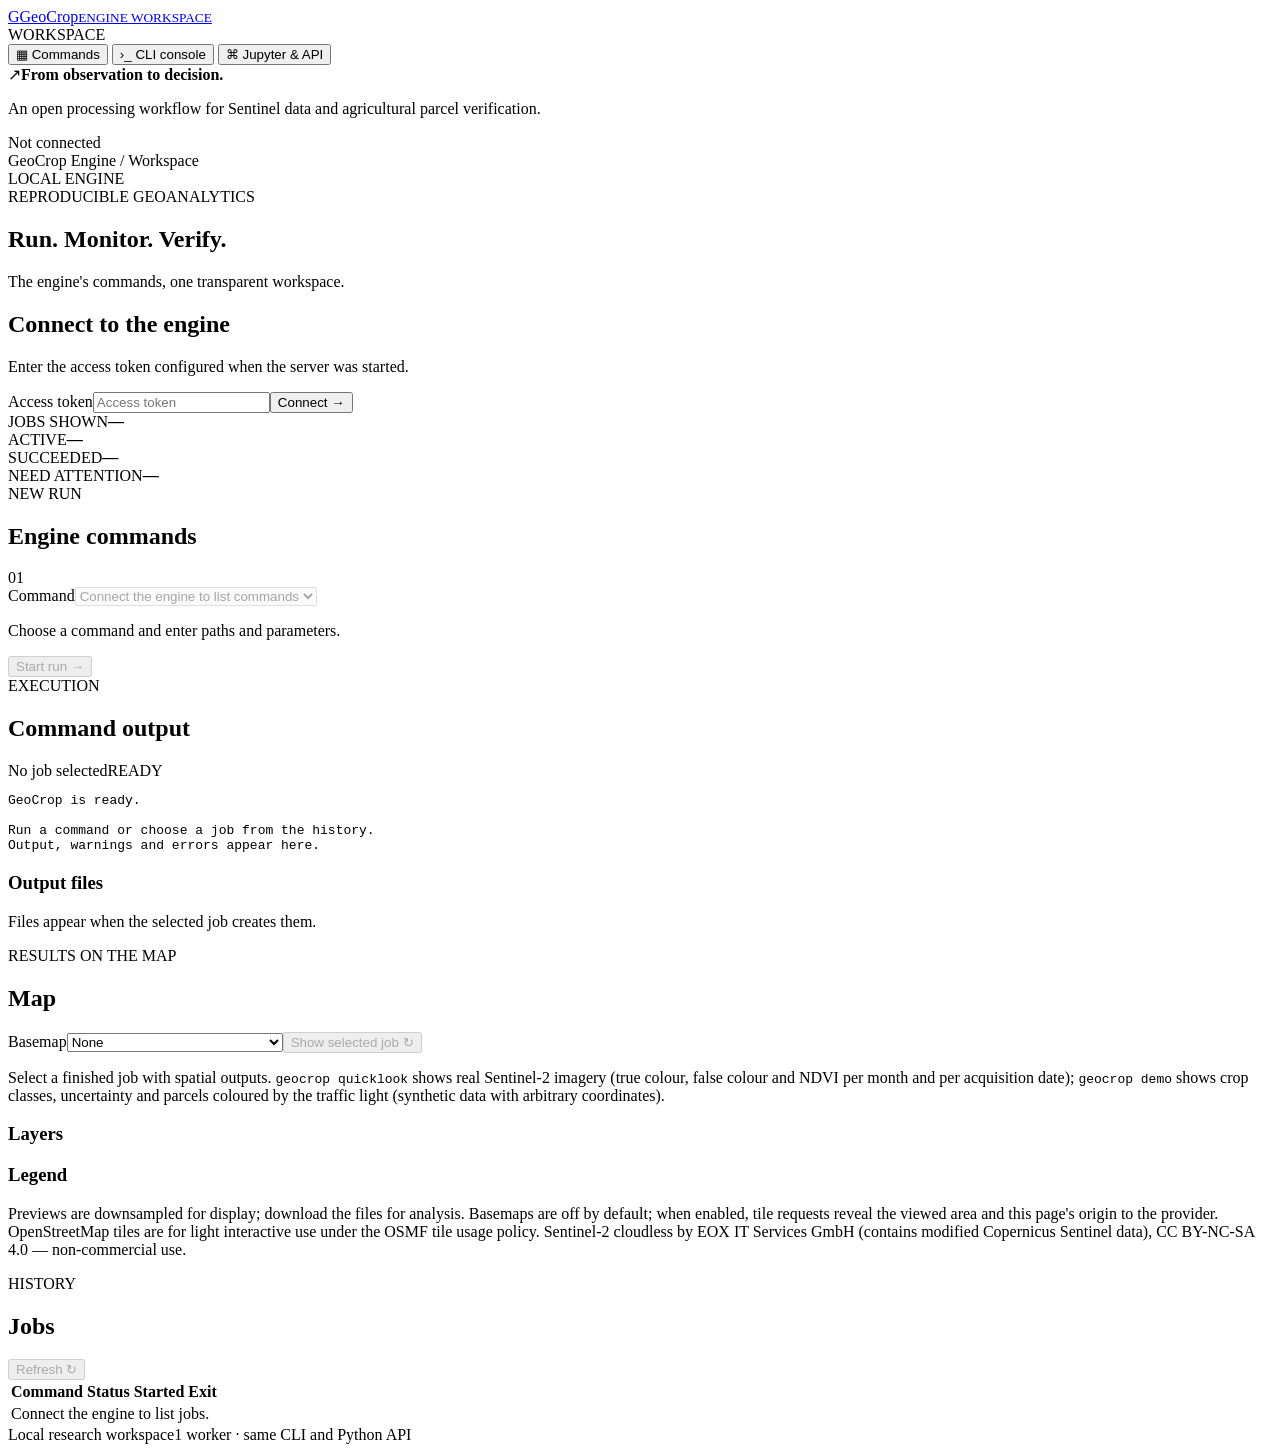
==== commit edc0bbe4: "Merge pull request #11 from ZeljkoDzafic/feature/web-terminal Web console: macOS-style terminal with" ====
--- a/src/geocrop/web_static/index.html
+++ b/src/geocrop/web_static/index.html
@@ -1,390 +1,67 @@
 <!doctype html>
 <html lang="en">
 <head>
-  <meta charset="utf-8">
-  <meta name="viewport" content="width=device-width, initial-scale=1, viewport-fit=cover">
-  <meta name="color-scheme" content="light dark">
-  <title>GeoCrop Workspace</title>
+  <meta charset="utf-8"><meta name="viewport" content="width=device-width, initial-scale=1">
+  <title>GeoCrop · Engine workspace</title>
   <link rel="icon" href="/static/icon.svg" type="image/svg+xml">
   <link rel="stylesheet" href="/static/vendor/leaflet/leaflet.css">
   <link rel="stylesheet" href="/static/style.css">
   <link rel="stylesheet" href="/static/terminal.css">
-  <script src="/static/theme.js"></script>
   <script defer src="/static/vendor/leaflet/leaflet.js"></script>
   <script defer src="/static/map.js"></script>
   <script defer src="/static/app.js"></script>
   <script defer src="/static/terminal.js"></script>
 </head>
 <body>
-<svg class="sprite" aria-hidden="true" focusable="false">
-  <symbol id="i-map" viewBox="0 0 24 24"><path d="M9 4 3.5 6v14L9 18l6 2 5.5-2V4L15 6 9 4Zm0 0v14m6-12v14"/></symbol>
-  <symbol id="i-command" viewBox="0 0 24 24"><rect x="3.5" y="3.5" width="7" height="7" rx="2"/><rect x="13.5" y="3.5" width="7" height="7" rx="2"/><rect x="3.5" y="13.5" width="7" height="7" rx="2"/><rect x="13.5" y="13.5" width="7" height="7" rx="2"/></symbol>
-  <symbol id="i-jobs" viewBox="0 0 24 24"><circle cx="12" cy="12" r="8.5"/><path d="M12 7.5V12l3 2"/></symbol>
-  <symbol id="i-terminal" viewBox="0 0 24 24"><rect x="3" y="4.5" width="18" height="15" rx="3"/><path d="m7.5 9.5 3 2.5-3 2.5M12.5 15h4"/></symbol>
-  <symbol id="i-code" viewBox="0 0 24 24"><path d="m8.5 7-5 5 5 5m7-10 5 5-5 5"/></symbol>
-  <symbol id="i-plus" viewBox="0 0 24 24"><path d="M12 5v14M5 12h14"/></symbol>
-  <symbol id="i-search" viewBox="0 0 24 24"><circle cx="10.5" cy="10.5" r="6"/><path d="m15 15 5 5"/></symbol>
-  <symbol id="i-sun" viewBox="0 0 24 24"><circle cx="12" cy="12" r="4"/><path d="M12 2.5v2m0 15v2M2.5 12h2m15 0h2M5.3 5.3l1.4 1.4m10.6 10.6 1.4 1.4M5.3 18.7l1.4-1.4M17.3 6.7l1.4-1.4"/></symbol>
-  <symbol id="i-moon" viewBox="0 0 24 24"><path d="M19.5 14.5A8 8 0 0 1 9.5 4.5a8 8 0 1 0 10 10Z"/></symbol>
-  <symbol id="i-keyboard" viewBox="0 0 24 24"><rect x="2.5" y="6" width="19" height="12" rx="2.5"/><path d="M6.5 10h1m3 0h1m3 0h1m3 0h1M8 14.5h8"/></symbol>
-  <symbol id="i-close" viewBox="0 0 24 24"><path d="m6.5 6.5 11 11m0-11-11 11"/></symbol>
-  <symbol id="i-left" viewBox="0 0 24 24"><path d="m14.5 6-6 6 6 6"/></symbol>
-  <symbol id="i-right" viewBox="0 0 24 24"><path d="m9.5 6 6 6-6 6"/></symbol>
-  <symbol id="i-expand" viewBox="0 0 24 24"><path d="M14 4h6v6M10 20H4v-6M20 4l-6.5 6.5M4 20l6.5-6.5"/></symbol>
-  <symbol id="i-collapse" viewBox="0 0 24 24"><path d="M20 10h-6V4M4 14h6v6M14 10l6.5-6.5M10 14l-6.5 6.5"/></symbol>
-  <symbol id="i-stop" viewBox="0 0 24 24"><rect x="6.5" y="6.5" width="11" height="11" rx="2"/></symbol>
-  <symbol id="i-download" viewBox="0 0 24 24"><path d="M12 4v11m-4.5-4.5L12 15l4.5-4.5M5 19.5h14"/></symbol>
-  <symbol id="i-copy" viewBox="0 0 24 24"><rect x="8.5" y="8.5" width="11" height="11" rx="2.5"/><path d="M15.5 8.5V6a1.5 1.5 0 0 0-1.5-1.5H6A1.5 1.5 0 0 0 4.5 6v8A1.5 1.5 0 0 0 6 15.5h2.5"/></symbol>
-  <symbol id="i-raster" viewBox="0 0 24 24"><rect x="4" y="4" width="16" height="16" rx="3"/><path d="M4 9.3h16M4 14.7h16M9.3 4v16M14.7 4v16"/></symbol>
-  <symbol id="i-vector" viewBox="0 0 24 24"><path d="m6 7 10-2.5L19.5 15 9 19.5 4.5 13Z"/><circle cx="6" cy="7" r="1.2"/><circle cx="16" cy="4.5" r="1.2"/><circle cx="19.5" cy="15" r="1.2"/><circle cx="9" cy="19.5" r="1.2"/></symbol>
-  <symbol id="i-doc" viewBox="0 0 24 24"><path d="M6.5 3.5h7l4 4v13h-11Z"/><path d="M13.5 3.5v4h4M9 12h6m-6 3.5h6"/></symbol>
-  <symbol id="i-image" viewBox="0 0 24 24"><rect x="3.5" y="5" width="17" height="14" rx="2.5"/><circle cx="9" cy="10" r="1.6"/><path d="m4 17 5-4.5 4 3.5 3-2.5 4 3.5"/></symbol>
-  <symbol id="i-cube" viewBox="0 0 24 24"><path d="m12 3.5 7.5 4.25v8.5L12 20.5l-7.5-4.25v-8.5Z"/><path d="M4.5 7.75 12 12l7.5-4.25M12 12v8.5"/></symbol>
-  <symbol id="i-check" viewBox="0 0 24 24"><path d="m5.5 12.5 4 4 9-9"/></symbol>
-  <symbol id="i-alert" viewBox="0 0 24 24"><path d="M12 4 2.8 19.5h18.4Z"/><path d="M12 10v4.5m0 2.5v.2"/></symbol>
-  <symbol id="i-info" viewBox="0 0 24 24"><circle cx="12" cy="12" r="8.5"/><path d="M12 11v5.5m0-8.5v.2"/></symbol>
-  <symbol id="i-layers" viewBox="0 0 24 24"><path d="m12 4 8.5 4.5L12 13 3.5 8.5Z"/><path d="m3.5 12.5 8.5 4.5 8.5-4.5M3.5 16.5 12 21l8.5-4.5"/></symbol>
-  <symbol id="i-crosshair" viewBox="0 0 24 24"><rect x="4.5" y="6.5" width="15" height="11" rx="1.5" stroke-dasharray="3 2.5"/></symbol>
-  <symbol id="i-play" viewBox="0 0 24 24"><path d="M8 5.5v13l10.5-6.5Z"/></symbol>
-  <symbol id="i-signout" viewBox="0 0 24 24"><path d="M14 4.5H6.5a2 2 0 0 0-2 2v11a2 2 0 0 0 2 2H14M10 12h10m-3.5-3.5L20 12l-3.5 3.5"/></symbol>
-  <symbol id="i-refresh" viewBox="0 0 24 24"><path d="M19.5 12a7.5 7.5 0 1 1-2.2-5.3M19.5 4.5v4.5H15"/></symbol>
-  <symbol id="i-sparkle" viewBox="0 0 24 24"><path d="M12 3.5c.6 4.4 2.6 6.9 7.5 8.5-4.9 1.6-6.9 4.1-7.5 8.5-.6-4.4-2.6-6.9-7.5-8.5 4.9-1.6 6.9-4.1 7.5-8.5Z"/></symbol>
-  <symbol id="i-satellite" viewBox="0 0 24 24"><path d="m9.5 9.5 5 5m-8-8 3 3-3 3-3-3Zm11 11-3-3 3-3 3 3ZM12 12l2-2"/><path d="M15.5 4.5a4 4 0 0 1 4 4m-4-1.5a1.5 1.5 0 0 1 1.5 1.5"/></symbol>
-  <symbol id="i-folder" viewBox="0 0 24 24"><path d="M3.5 7.5a2 2 0 0 1 2-2h4l2 2h7a2 2 0 0 1 2 2v8a2 2 0 0 1-2 2h-13a2 2 0 0 1-2-2Z"/></symbol>
-  <symbol id="i-key" viewBox="0 0 24 24"><circle cx="8" cy="15" r="4"/><path d="m11 12 8.5-8.5M16.5 6.5l2.5 2.5"/></symbol>
-</svg>
+  <aside class="sidebar">
+    <a class="brand" href="/" aria-label="GeoCrop home"><span class="mark">G</span><span>GeoCrop<small>ENGINE WORKSPACE</small></span></a>
+    <div class="nav-label">WORKSPACE</div>
+    <nav aria-label="Main navigation">
+      <button class="nav active" data-tab="commands"><span>▦</span> Commands</button>
+      <button class="nav" data-tab="console"><span>›_</span> CLI console</button>
+      <button class="nav" data-tab="notebook"><span>⌘</span> Jupyter &amp; API</button>
+    </nav>
+    <div class="sidebar-note"><span class="leaf">↗</span><strong>From observation to decision.</strong><p>An open processing workflow for Sentinel data and agricultural parcel verification.</p></div>
+    <div class="connection"><span id="connection-dot" class="dot"></span><span id="connection-label">Not connected</span><button id="disconnect" class="text-button" hidden>Sign out</button></div>
+  </aside>
+  <main>
+    <header><div class="breadcrumb">GeoCrop Engine <span>/</span> Workspace</div><span id="version" class="pill">LOCAL ENGINE</span></header>
+    <section class="intro"><div><div class="eyebrow">REPRODUCIBLE GEOANALYTICS</div><h1>Run. Monitor. Verify.</h1><p>The engine's commands, one transparent workspace.</p></div><div class="terrain" aria-hidden="true"><span></span><span></span><span></span><span></span></div></section>
+    <div id="message" role="status" hidden></div>
+    <section class="card auth" id="auth-panel"><div><h2>Connect to the engine</h2><p>Enter the access token configured when the server was started.</p></div><form id="connect-form"><label class="sr-only" for="token">Access token</label><input id="token" type="password" autocomplete="off" placeholder="Access token" required><button class="primary">Connect <span>→</span></button></form></section>
+    <section class="stats" aria-label="Job overview"><article><span>JOBS SHOWN</span><strong id="total">—</strong></article><article><span>ACTIVE</span><strong id="running">—</strong></article><article><span>SUCCEEDED</span><strong id="succeeded">—</strong></article><article><span>NEED ATTENTION</span><strong id="failed">—</strong></article></section>
+    <div class="workspace-grid">
+      <section class="card command-card">
+        <div class="card-top"><div><span class="eyebrow">NEW RUN</span><h2 id="panel-title">Engine commands</h2></div><span class="step">01</span></div>
+        <div id="commands-tab" class="tab-panel"><label for="command-select">Command</label><select id="command-select" disabled><option>Connect the engine to list commands</option></select><p class="help" id="command-help">Choose a command and enter paths and parameters.</p><form id="command-form"><div id="required-fields"></div><details id="advanced" hidden><summary>Advanced options</summary><div id="optional-fields"></div></details><button class="primary wide" id="run-command" disabled>Start run <span>→</span></button></form></div>
+        <div id="console-tab" class="tab-panel" hidden><div id="terminal-root"></div></div>
+        <div id="notebook-tab" class="tab-panel" hidden><p>Call the same engine from a Jupyter notebook, JupyterLab or a Python script.</p><pre class="snippet"><code>import os
+from geocrop.client import EngineClient
 
-<div class="app" id="app">
-  <aside class="sidebar" aria-label="Workspace">
-    <a class="brand" href="/" aria-label="GeoCrop workspace home">
-      <img src="/static/icon.svg" alt="" width="28" height="28">
-      <span><strong>GeoCrop</strong><small>Engine workspace</small></span>
-    </a>
-    <button id="new-analysis" class="btn btn-primary btn-block" type="button" disabled>
-      <svg class="icon"><use href="#i-plus"/></svg><span>New analysis</span><kbd class="kbd-on-accent">N</kbd>
-    </button>
-    <button id="open-palette" class="search-trigger" type="button" disabled>
-      <svg class="icon"><use href="#i-search"/></svg><span>Search commands</span><kbd data-mod-key>⌘K</kbd>
-    </button>
-    <nav class="nav" aria-label="Views">
-      <button class="nav-item" type="button" data-view="map" aria-current="page"><svg class="icon"><use href="#i-map"/></svg><span>Map</span><kbd>1</kbd></button>
-      <button class="nav-item" type="button" data-view="commands"><svg class="icon"><use href="#i-command"/></svg><span>Commands</span><kbd>2</kbd></button>
-      <button class="nav-item" type="button" data-view="jobs"><svg class="icon"><use href="#i-jobs"/></svg><span>Jobs</span><span id="jobs-badge" class="nav-badge" hidden></span><kbd>3</kbd></button>
-      <button class="nav-item" type="button" data-view="terminal"><svg class="icon"><use href="#i-terminal"/></svg><span>Terminal</span><kbd>4</kbd></button>
-      <button class="nav-item" type="button" data-view="api"><svg class="icon"><use href="#i-code"/></svg><span>Python &amp; API</span><kbd>5</kbd></button>
-    </nav>
-    <section class="recent" aria-labelledby="recent-title">
-      <header class="section-header"><h2 id="recent-title">Recent jobs</h2>
-        <button id="refresh" class="icon-button" type="button" aria-label="Refresh jobs" title="Refresh" disabled><svg class="icon"><use href="#i-refresh"/></svg></button></header>
-      <ul id="jobs" class="job-list" aria-label="Recent jobs"><li class="job-empty">Connect to see your jobs.</li></ul>
-    </section>
-    <footer class="sidebar-footer">
-      <div class="connection" title="Engine connection"><span id="connection-dot" class="dot"></span><span id="connection-label">Not connected</span></div>
-      <div class="footer-actions">
-        <button id="theme-toggle" class="icon-button" type="button" aria-label="Toggle dark appearance" title="Appearance"><svg class="icon theme-light"><use href="#i-moon"/></svg><svg class="icon theme-dark"><use href="#i-sun"/></svg></button>
-        <button id="shortcuts-open" class="icon-button" type="button" aria-label="Keyboard shortcuts" title="Keyboard shortcuts (?)"><svg class="icon"><use href="#i-keyboard"/></svg></button>
-        <button id="disconnect" class="icon-button" type="button" aria-label="Sign out" title="Sign out" hidden><svg class="icon"><use href="#i-signout"/></svg></button>
-      </div>
-    </footer>
-  </aside>
-
-  <div class="main">
-    <header class="topbar">
-      <a class="brand brand-compact" href="/" aria-label="GeoCrop workspace home"><img src="/static/icon.svg" alt="" width="26" height="26"><strong>GeoCrop</strong></a>
-      <div class="topbar-title"><h1 id="view-title">Map</h1><p id="view-subtitle">Imagery and results of the selected job</p></div>
-      <div class="topbar-actions">
-        <span id="version" class="chip" title="Engine version">Local engine</span>
-        <button id="palette-compact" class="icon-button compact-only" type="button" aria-label="Search commands"><svg class="icon"><use href="#i-search"/></svg></button>
-        <button id="theme-compact" class="icon-button compact-only" type="button" aria-label="Toggle dark appearance"><svg class="icon theme-light"><use href="#i-moon"/></svg><svg class="icon theme-dark"><use href="#i-sun"/></svg></button>
-        <button id="new-compact" class="btn btn-primary btn-small compact-only" type="button" disabled><svg class="icon"><use href="#i-plus"/></svg><span>New</span></button>
-      </div>
-    </header>
-
-    <main id="content" class="content">
-      <!-- Map -->
-      <section id="view-map" class="view" aria-labelledby="view-title">
-        <div id="map-shell" class="map-shell">
-          <div class="map-stage">
-            <div id="map" role="region" aria-label="Results map"></div>
-            <div class="map-toolbar glass">
-              <svg class="icon icon-muted"><use href="#i-layers"/></svg>
-              <label class="sr-only" for="basemap-select">Basemap</label>
-              <select id="basemap-select" class="bare-select" title="Basemap">
-                <option value="none">No basemap</option>
-                <option value="s2-2023">Sentinel-2 cloudless 2023</option>
-                <option value="s2-2024">Sentinel-2 cloudless 2024</option>
-                <option value="osm">OpenStreetMap</option>
-              </select>
-              <span class="toolbar-sep" aria-hidden="true"></span>
-              <button id="map-expand" class="icon-button" type="button" aria-label="Expand map" title="Expand map (F)" aria-pressed="false"><svg class="icon when-collapsed"><use href="#i-expand"/></svg><svg class="icon when-expanded"><use href="#i-collapse"/></svg></button>
-            </div>
-            <div id="map-busy" class="map-busy glass" hidden><span class="spinner" aria-hidden="true"></span><span>Preparing map previews…</span></div>
-            <div id="pick-hint" class="pick-hint glass" hidden>
-              <svg class="icon"><use href="#i-crosshair"/></svg>
-              <span><strong>Drag on the map</strong> to draw your area</span>
-              <button id="pick-basemap" class="btn btn-small btn-tinted" type="button">Show satellite basemap</button>
-              <button id="pick-cancel" class="btn btn-small btn-plain" type="button">Cancel</button>
-            </div>
-            <div id="map-empty" class="map-empty">
-              <div class="empty-card glass">
-                <div class="empty-icon" id="empty-icon"><svg class="icon"><use href="#i-satellite"/></svg></div>
-                <h2 id="empty-title">From an area and dates to imagery</h2>
-                <p id="empty-text">Draw an area, choose a period, and GeoCrop fetches cloud-screened Sentinel-2 composites — true colour, false colour and NDVI — right here on the map.</p>
-                <ol class="empty-steps" id="empty-steps">
-                  <li><span>1</span>Area</li><li><span>2</span>Period</li><li><span>3</span>Quicklook</li>
-                </ol>
-                <div class="empty-actions" id="empty-actions">
-                  <button id="empty-new" class="btn btn-primary" type="button" disabled><svg class="icon"><use href="#i-plus"/></svg>New analysis</button>
-                  <button id="example-quicklook" class="btn btn-secondary" type="button" disabled><svg class="icon"><use href="#i-sparkle"/></svg>Try Semberija, Jun–Aug 2023</button>
-                </div>
-                <p class="empty-foot" id="empty-foot">Want a crop map? <button id="example-demo" class="link-button" type="button" disabled>Run the synthetic demo</button> — a software check with crop classes, uncertainty and parcels.</p>
-              </div>
-            </div>
-            <div id="imagery-control" class="scrubber glass" hidden>
-              <div class="scrubber-row">
-                <div id="imagery-kind" class="segmented segmented-small" role="radiogroup" aria-label="Image type"></div>
-                <div id="imagery-product" class="segmented segmented-small" role="radiogroup" aria-label="Product"></div>
-              </div>
-              <div class="scrubber-row scrubber-dates">
-                <button id="imagery-prev" class="icon-button" type="button" aria-label="Previous date" title="Previous date ([)"><svg class="icon"><use href="#i-left"/></svg></button>
-                <div class="scrubber-track">
-                  <div id="imagery-dates" class="segmented segmented-small scrubber-seg" role="radiogroup" aria-label="Date" hidden></div>
-                  <div id="imagery-slider" class="scrubber-slider">
-                    <output id="imagery-label" class="scrubber-label" for="imagery-time">—</output>
-                    <input id="imagery-time" type="range" min="0" max="0" value="0" step="1" aria-label="Acquisition date">
-                    <div id="imagery-ticks" class="scrubber-ticks" aria-hidden="true"></div>
-                  </div>
-                </div>
-                <button id="imagery-next" class="icon-button" type="button" aria-label="Next date" title="Next date (])"><svg class="icon"><use href="#i-right"/></svg></button>
-              </div>
-            </div>
-          </div>
-          <aside id="map-side" class="inspector" aria-label="Map layers">
-            <section id="imagery-settings" class="inspector-group" hidden>
-              <h3>Imagery</h3>
-              <label class="switch-row" for="imagery-on"><span>Show imagery</span><input type="checkbox" id="imagery-on" class="switch" role="switch" checked></label>
-              <label class="slider-row" for="imagery-opacity"><span>Opacity</span><input id="imagery-opacity" type="range" min="0" max="100" value="90"><output id="imagery-opacity-value" for="imagery-opacity">90%</output></label>
-            </section>
-            <section class="inspector-group">
-              <h3>Layers</h3>
-              <ul id="map-layers" class="layer-list"><li class="inspector-empty">Layers of the selected job appear here.</li></ul>
-            </section>
-            <section class="inspector-group">
-              <h3>Legend</h3>
-              <div id="map-legend" class="legend"><p class="inspector-empty">Nothing to explain yet.</p></div>
-            </section>
-          </aside>
-        </div>
-        <p id="map-status" class="caption" role="status">Select a finished job to see its outputs on the map.</p>
-
-        <div id="detail-slot-map" class="detail-slot">
-        <section id="job-detail" class="card job-detail" aria-labelledby="selected-job" hidden>
-          <header class="job-header">
-            <div class="job-heading">
-              <div class="job-title-row"><h2 id="selected-job">No job selected</h2><span id="selected-status" class="pill">Ready</span></div>
-              <p id="selected-meta" class="job-meta"></p>
-            </div>
-            <div class="job-actions">
-              <button id="map-load" class="btn btn-secondary btn-small" type="button" disabled><svg class="icon"><use href="#i-map"/></svg>Show on map</button>
-              <button id="cancel" class="btn btn-danger btn-small" type="button" hidden><svg class="icon"><use href="#i-stop"/></svg>Stop</button>
-            </div>
-          </header>
-          <div class="cmdline"><code id="selected-command"></code><button id="copy-command" class="icon-button" type="button" aria-label="Copy command" title="Copy command"><svg class="icon"><use href="#i-copy"/></svg></button></div>
-          <div class="job-body">
-            <section class="log-pane" aria-labelledby="log-title">
-              <h3 id="log-title">Output</h3>
-              <pre id="logs" class="log" tabindex="0" aria-live="polite">Run a command or choose a job to see its output.</pre>
-            </section>
-            <section class="files-pane" aria-labelledby="files-title">
-              <h3 id="files-title">Files <span id="file-count" class="count"></span></h3>
-              <p id="artifact-empty" class="muted small">Files appear here as the job writes them.</p>
-              <ul id="artifact-list" class="file-list"></ul>
-            </section>
-          </div>
-        </section>
-        </div>
-        <p class="fineprint">Previews are downsampled for display; download the files for analysis. Basemaps are off by default; when enabled, tile requests reveal the viewed area and this page's origin to the provider. OpenStreetMap tiles are for light interactive use under the OSMF tile usage policy. Sentinel-2 cloudless by EOX IT Services GmbH (contains modified Copernicus Sentinel data), CC BY-NC-SA 4.0 — non-commercial use.</p>
-      </section>
-
-      <!-- Commands -->
-      <section id="view-commands" class="view" hidden>
-        <div class="commands-layout">
-          <aside class="card command-index" aria-label="All commands">
-            <div class="search-field"><svg class="icon"><use href="#i-search"/></svg><label class="sr-only" for="command-filter">Filter commands</label><input id="command-filter" type="search" placeholder="Filter commands" autocomplete="off" spellcheck="false"></div>
-            <div id="command-list" class="command-list" role="listbox" aria-label="Commands"><div class="skeleton-line"></div><div class="skeleton-line"></div><div class="skeleton-line short"></div></div>
-          </aside>
-          <section class="card command-form-card" aria-labelledby="panel-title">
-            <header class="form-header">
-              <span id="command-group" class="eyebrow">Command</span>
-              <h2 id="panel-title">Choose a command</h2>
-              <p id="command-help" class="muted">Pick a command from the list or press <kbd data-mod-key>⌘K</kbd>. Forms are generated from the engine's own command-line parser.</p>
-            </header>
-            <form id="command-form" novalidate>
-              <div id="required-fields" class="field-grid"></div>
-              <details id="advanced" class="advanced" hidden><summary><svg class="icon chevron"><use href="#i-right"/></svg>Advanced options <span id="advanced-count" class="count"></span></summary><div id="optional-fields" class="field-grid"></div></details>
-              <div class="preview" id="command-preview-wrap" hidden><span class="preview-label">Command line</span><code id="command-preview"></code><button id="copy-preview" class="icon-button" type="button" aria-label="Copy command line" title="Copy"><svg class="icon"><use href="#i-copy"/></svg></button></div>
-              <div class="form-actions"><p id="form-error" class="form-error" role="alert"></p><button class="btn btn-primary" id="run-command" disabled><svg class="icon"><use href="#i-play"/></svg>Run command</button></div>
-            </form>
-          </section>
-        </div>
-      </section>
-
-      <!-- Jobs -->
-      <section id="view-jobs" class="view" hidden>
-        <div class="stats" aria-label="Job overview">
-          <div><span>Total</span><strong id="total">—</strong></div>
-          <div><span>Active</span><strong id="running">—</strong></div>
-          <div><span>Succeeded</span><strong id="succeeded">—</strong></div>
-          <div><span>Failed</span><strong id="failed">—</strong></div>
-        </div>
-        <div id="detail-slot-jobs" class="detail-slot"></div>
-        <div class="card table-card">
-          <div class="jobs-table" role="table" aria-label="Job history">
-            <div class="jobs-row jobs-head" role="row"><span role="columnheader">Command</span><span role="columnheader">Status</span><span role="columnheader">Started</span><span role="columnheader">Duration</span><span role="columnheader">Exit</span></div>
-            <div id="jobs-page" role="rowgroup"></div>
-          </div>
-        </div>
-      </section>
-
-      <!-- Terminal -->
-      <section id="view-terminal" class="view view-terminal" hidden>
-        <p class="muted view-lead">CLI console — type <code>geocrop</code> commands exactly as in your shell. They run as jobs in the workspace; shell operators and other programs are not available.</p>
-        <div id="terminal-root"></div>
-      </section>
-
-      <!-- Python & API -->
-      <section id="view-api" class="view" hidden>
-        <div class="api-grid">
-          <article class="card prose">
-            <h2>Jupyter and Python</h2>
-            <p class="muted">Call the same engine from a notebook, JupyterLab or a script. Set <code>GEOCROP_WEB_TOKEN</code> in the kernel's environment — never paste it into a cell.</p>
-            <pre class="snippet"><code>from geocrop.client import EngineClient
-
-with EngineClient() as engine:
-    job = engine.submit(["quicklook", "--bbox", "19.10", "44.72", "19.16", "44.76",
-                         "--start", "2023-06-01", "--end", "2023-08-31",
-                         "--out", "outputs/semberija-2023"])
-    engine.wait(job["id"], timeout=900)
-    print(engine.logs(job["id"])["text"])</code></pre>
-            <p class="muted small">On another machine, forward the port over SSH and pass <code>EngineClient(base_url=...)</code>. Paths belong to the server workspace.</p>
-          </article>
-          <article class="card prose">
-            <h2>HTTP API</h2>
-            <p class="muted">Every endpoint needs the Bearer token. Submitting returns a job ID right away; poll it for status, logs and files.</p>
-            <pre class="snippet"><code>POST /api/jobs
+# GEOCROP_WEB_TOKEN in the notebook environment
+engine = EngineClient()
+job = engine.submit(["indices", "--format", "json"])
+result = engine.wait(job["id"], timeout=60)
+print(engine.logs(job["id"])["text"])</code></pre><p class="help">If the notebook runs on another machine, use a locally forwarded port. Pass the token through an environment variable.</p><h3>HTTP API</h3><pre class="snippet"><code>POST /api/jobs
 Authorization: Bearer &lt;token&gt;
 Content-Type: application/json
 
-{"argv": ["indices", "--format", "json"]}</code></pre>
-            <button id="api-schema" class="btn btn-secondary" type="button" disabled><svg class="icon"><use href="#i-download"/></svg>Download OpenAPI schema</button>
-          </article>
-        </div>
+{"argv": ["indices", "--format", "json"]}</code></pre><button id="api-schema" class="secondary" disabled>Download OpenAPI schema ↓</button></div>
       </section>
-    </main>
-    <footer class="statusbar"><svg class="icon"><use href="#i-folder"/></svg><span id="workspace-path">Local research workspace</span><span class="statusbar-sep" aria-hidden="true">·</span><span>1 worker · same CLI and Python API</span></footer>
-  </div>
+      <section class="card log-card"><div class="card-top"><div><span class="eyebrow">EXECUTION</span><h2>Command output</h2></div><button id="cancel" class="danger" hidden>Stop</button></div><div class="log-meta"><span id="selected-job">No job selected</span><span id="selected-status" class="badge">READY</span></div><pre id="logs" class="terminal" aria-live="polite">GeoCrop is ready.
 
-  <nav class="tabbar glass" aria-label="Views">
-    <button class="tab-item" type="button" data-view="map" aria-current="page"><svg class="icon"><use href="#i-map"/></svg><span>Map</span></button>
-    <button class="tab-item" type="button" data-view="commands"><svg class="icon"><use href="#i-command"/></svg><span>Commands</span></button>
-    <button class="tab-item" type="button" data-view="jobs"><svg class="icon"><use href="#i-jobs"/></svg><span>Jobs</span></button>
-    <button class="tab-item" type="button" data-view="terminal"><svg class="icon"><use href="#i-terminal"/></svg><span>Terminal</span></button>
-    <button class="tab-item" type="button" data-view="api"><svg class="icon"><use href="#i-code"/></svg><span>API</span></button>
-  </nav>
-</div>
-
-<!-- Connect -->
-<div id="auth-panel" class="overlay" role="dialog" aria-modal="true" aria-labelledby="auth-title">
-  <form id="connect-form" class="sheet auth-sheet">
-    <img src="/static/icon.svg" alt="" width="56" height="56" class="auth-logo">
-    <h2 id="auth-title">Connect to GeoCrop Engine</h2>
-    <p class="muted">Enter the access token you set in <code>GEOCROP_WEB_TOKEN</code> before running <code>geocrop serve</code>. It stays in this tab's memory only.</p>
-    <div class="input-icon"><svg class="icon"><use href="#i-key"/></svg><label class="sr-only" for="token">Access token</label><input id="token" type="password" autocomplete="off" placeholder="Access token" required></div>
-    <p id="auth-error" class="form-error" role="alert"></p>
-    <button class="btn btn-primary btn-block btn-large" type="submit">Connect</button>
-  </form>
-</div>
-
-<!-- Command palette -->
-<dialog id="palette" class="palette" aria-label="Command palette">
-  <div class="palette-search"><svg class="icon"><use href="#i-search"/></svg>
-    <input id="palette-input" type="text" role="combobox" aria-expanded="true" aria-controls="palette-list" aria-autocomplete="list" placeholder="Search commands and actions" autocomplete="off" spellcheck="false">
-    <kbd>esc</kbd></div>
-  <ul id="palette-list" class="palette-list" role="listbox" aria-label="Results"></ul>
-  <footer class="palette-foot"><span><kbd>↑</kbd><kbd>↓</kbd> navigate</span><span><kbd>↵</kbd> open</span><span><kbd>esc</kbd> close</span></footer>
-</dialog>
-
-<!-- New analysis -->
-<dialog id="analysis-sheet" class="sheet-dialog" aria-labelledby="analysis-title">
-  <form id="analysis-form" class="sheet analysis" novalidate>
-    <header class="sheet-header">
-      <div><h2 id="analysis-title">New analysis</h2><p class="muted small">Sentinel-2 quicklook — cloud-screened monthly composites and single scenes</p></div>
-      <button id="analysis-close" class="icon-button" type="button" aria-label="Close"><svg class="icon"><use href="#i-close"/></svg></button>
-    </header>
-    <ol class="stepper" aria-label="Steps">
-      <li data-step-dot="1" aria-current="step"><span>1</span>Area</li>
-      <li data-step-dot="2"><span>2</span>Period</li>
-      <li data-step-dot="3"><span>3</span>Run</li>
-    </ol>
-    <section class="step" data-step="1" aria-label="Area">
-      <p class="step-lead">Which fields do you want to look at? Enter a bounding box in degrees (WGS 84) or draw it on the map.</p>
-      <div class="bbox-grid">
-        <label>West<input id="bbox-west" inputmode="decimal" autocomplete="off" placeholder="19.10"></label>
-        <label>South<input id="bbox-south" inputmode="decimal" autocomplete="off" placeholder="44.72"></label>
-        <label>East<input id="bbox-east" inputmode="decimal" autocomplete="off" placeholder="19.16"></label>
-        <label>North<input id="bbox-north" inputmode="decimal" autocomplete="off" placeholder="44.76"></label>
-      </div>
-      <div class="step-tools">
-        <button id="pick-area" class="btn btn-secondary btn-small" type="button"><svg class="icon"><use href="#i-crosshair"/></svg>Draw on map</button>
-        <button id="preset-semberija" class="chip chip-button" type="button">Semberija example</button>
-        <span id="bbox-info" class="muted small"></span>
-      </div>
+Run a command or choose a job from the history.
+Output, warnings and errors appear here.</pre><div class="artifacts"><h3>Output files <span id="file-count"></span></h3><p id="artifact-empty" class="help">Files appear when the selected job creates them.</p><ul id="artifact-list"></ul></div></section>
+    </div>
+    <section class="card map-card" aria-labelledby="map-title">
+      <div class="card-top"><div><span class="eyebrow">RESULTS ON THE MAP</span><h2 id="map-title">Map</h2></div>
+        <div class="map-actions"><label class="map-toggle" for="basemap-select">Basemap</label><select id="basemap-select" class="basemap-select"><option value="none">None</option><option value="s2-2023">Sentinel-2 cloudless 2023 (EOX)</option><option value="s2-2024">Sentinel-2 cloudless 2024 (EOX)</option><option value="osm">OpenStreetMap</option></select><button id="map-load" class="secondary" disabled>Show selected job ↻</button></div></div>
+      <p id="map-status" class="help">Select a finished job with spatial outputs. <code>geocrop quicklook</code> shows real Sentinel-2 imagery (true colour, false colour and NDVI per month and per acquisition date); <code>geocrop demo</code> shows crop classes, uncertainty and parcels coloured by the traffic light (synthetic data with arbitrary coordinates).</p>
+      <div class="map-layout"><div id="map" role="region" aria-label="Results map"></div><aside id="map-side"><div id="imagery-control" class="imagery-control" hidden><h3>Satellite imagery</h3><label for="imagery-time">Date / window</label><select id="imagery-time"></select><label for="imagery-product">Product</label><select id="imagery-product"></select><label for="imagery-opacity">Opacity</label><input id="imagery-opacity" type="range" min="0" max="100" value="90"><label class="map-toggle"><input type="checkbox" id="imagery-on" checked> Show imagery</label></div><h3>Layers</h3><ul id="map-layers" class="map-layers"></ul><h3>Legend</h3><div id="map-legend" class="map-legend"></div></aside></div>
+      <p class="help map-note">Previews are downsampled for display; download the files for analysis. Basemaps are off by default; when enabled, tile requests reveal the viewed area and this page's origin to the provider. OpenStreetMap tiles are for light interactive use under the OSMF tile usage policy. Sentinel-2 cloudless by EOX IT Services GmbH (contains modified Copernicus Sentinel data), CC BY-NC-SA 4.0 — non-commercial use.</p>
     </section>
-    <section class="step" data-step="2" aria-label="Period" hidden>
-      <p class="step-lead">When? One composite is built per month with enough clear sky; cloud-free single scenes are kept too.</p>
-      <div class="date-grid">
-        <label>Start<input id="period-start" type="date" required></label>
-        <label>End<input id="period-end" type="date" required></label>
-      </div>
-      <div class="step-tools chips" id="period-presets"></div>
-      <p id="period-info" class="muted small"></p>
-    </section>
-    <section class="step" data-step="3" aria-label="Run" hidden>
-      <dl class="summary">
-        <div><dt>Area</dt><dd id="summary-area">—</dd></div>
-        <div><dt>Period</dt><dd id="summary-period">—</dd></div>
-      </dl>
-      <label class="field-label" for="analysis-out">Output folder</label>
-      <input id="analysis-out" autocomplete="off" spellcheck="false">
-      <p class="muted small">Relative to the workspace. A fresh folder keeps earlier results intact.</p>
-      <div class="preview"><span class="preview-label">Same as running</span><code id="analysis-preview"></code></div>
-    </section>
-    <p id="analysis-error" class="form-error" role="alert"></p>
-    <footer class="sheet-footer">
-      <button id="analysis-back" class="btn btn-plain" type="button" hidden>Back</button>
-      <span class="spacer"></span>
-      <button id="analysis-next" class="btn btn-primary" type="submit">Continue</button>
-    </footer>
-  </form>
-</dialog>
-
-<!-- Shortcuts -->
-<dialog id="shortcuts" class="sheet-dialog" aria-labelledby="shortcuts-title">
-  <div class="sheet shortcuts" tabindex="-1" autofocus>
-    <header class="sheet-header"><h2 id="shortcuts-title">Keyboard shortcuts</h2><button id="shortcuts-close" class="icon-button" type="button" aria-label="Close"><svg class="icon"><use href="#i-close"/></svg></button></header>
-    <dl class="shortcut-list">
-      <div><dt><kbd data-mod-key>⌘K</kbd></dt><dd>Search commands and actions</dd></div>
-      <div><dt><kbd>N</kbd></dt><dd>New analysis</dd></div>
-      <div><dt><kbd>1</kbd>–<kbd>5</kbd></dt><dd>Map, Commands, Jobs, Terminal, Python &amp; API</dd></div>
-      <div><dt><kbd>F</kbd></dt><dd>Expand or restore the map</dd></div>
-      <div><dt><kbd>[</kbd> <kbd>]</kbd></dt><dd>Previous / next imagery date</dd></div>
-      <div><dt><kbd>J</kbd> <kbd>K</kbd></dt><dd>Next / previous job</dd></div>
-      <div><dt><kbd>?</kbd></dt><dd>Show this overview</dd></div>
-      <div><dt><kbd>esc</kbd></dt><dd>Close a sheet or leave the expanded map</dd></div>
-    </dl>
-  </div>
-</dialog>
-
-<div id="toasts" class="toasts" aria-live="polite"></div>
+    <section class="card history"><div class="card-top"><div><span class="eyebrow">HISTORY</span><h2>Jobs</h2></div><button id="refresh" class="secondary" disabled>Refresh ↻</button></div><div class="table-wrap"><table><thead><tr><th>Command</th><th>Status</th><th>Started</th><th>Exit</th></tr></thead><tbody id="jobs"><tr><td colspan="4" class="empty">Connect the engine to list jobs.</td></tr></tbody></table></div></section>
+    <footer><span id="workspace-path">Local research workspace</span><span>1 worker · same CLI and Python API</span></footer>
+  </main>
 </body>
 </html>
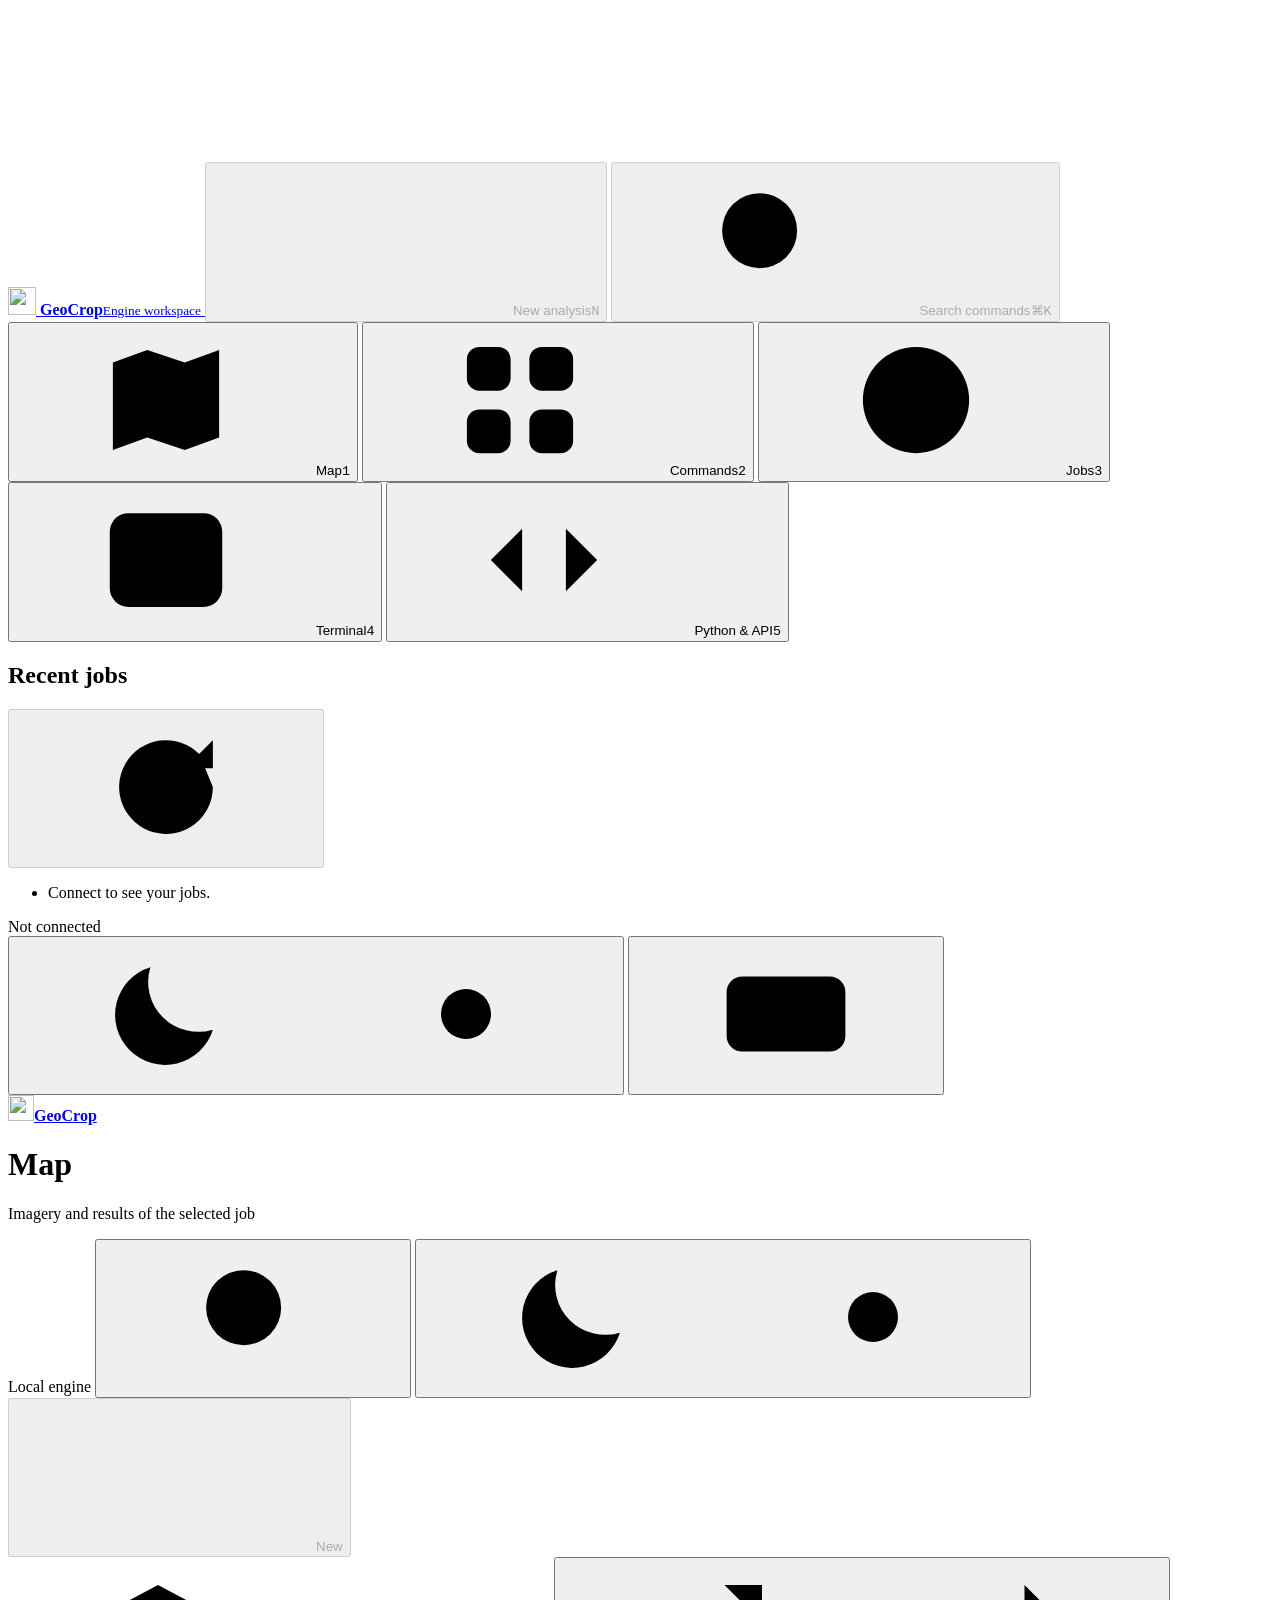
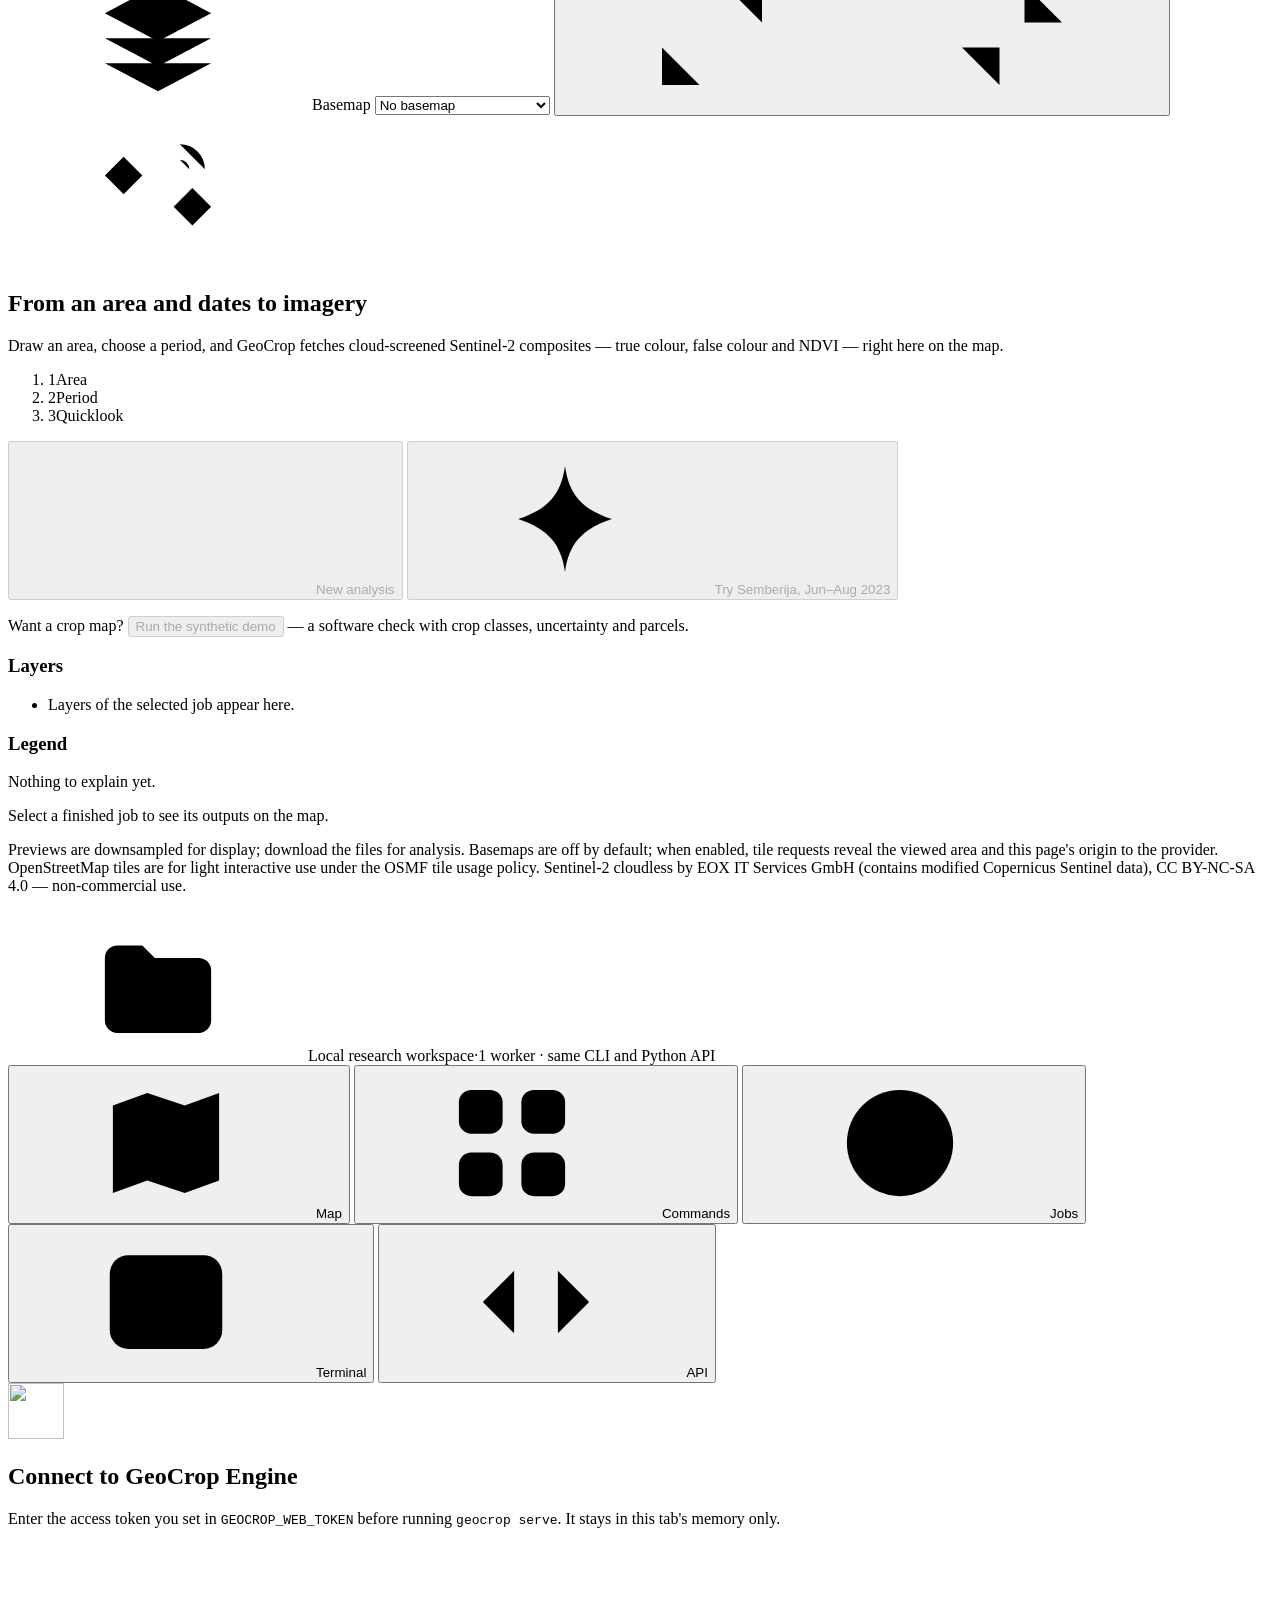
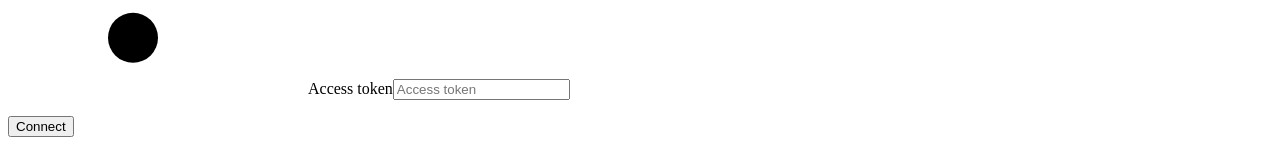
==== commit 1b754915: "Merge pull request #17 from ZeljkoDzafic/feature/web-design Redesign the web workspace: guided map-f" ====
--- a/src/geocrop/web_static/index.html
+++ b/src/geocrop/web_static/index.html
@@ -1,67 +1,390 @@
 <!doctype html>
 <html lang="en">
 <head>
-  <meta charset="utf-8"><meta name="viewport" content="width=device-width, initial-scale=1">
-  <title>GeoCrop · Engine workspace</title>
+  <meta charset="utf-8">
+  <meta name="viewport" content="width=device-width, initial-scale=1, viewport-fit=cover">
+  <meta name="color-scheme" content="light dark">
+  <title>GeoCrop Workspace</title>
   <link rel="icon" href="/static/icon.svg" type="image/svg+xml">
   <link rel="stylesheet" href="/static/vendor/leaflet/leaflet.css">
   <link rel="stylesheet" href="/static/style.css">
   <link rel="stylesheet" href="/static/terminal.css">
+  <script src="/static/theme.js"></script>
   <script defer src="/static/vendor/leaflet/leaflet.js"></script>
   <script defer src="/static/map.js"></script>
   <script defer src="/static/app.js"></script>
   <script defer src="/static/terminal.js"></script>
 </head>
 <body>
-  <aside class="sidebar">
-    <a class="brand" href="/" aria-label="GeoCrop home"><span class="mark">G</span><span>GeoCrop<small>ENGINE WORKSPACE</small></span></a>
-    <div class="nav-label">WORKSPACE</div>
-    <nav aria-label="Main navigation">
-      <button class="nav active" data-tab="commands"><span>▦</span> Commands</button>
-      <button class="nav" data-tab="console"><span>›_</span> CLI console</button>
-      <button class="nav" data-tab="notebook"><span>⌘</span> Jupyter &amp; API</button>
+<svg class="sprite" aria-hidden="true" focusable="false">
+  <symbol id="i-map" viewBox="0 0 24 24"><path d="M9 4 3.5 6v14L9 18l6 2 5.5-2V4L15 6 9 4Zm0 0v14m6-12v14"/></symbol>
+  <symbol id="i-command" viewBox="0 0 24 24"><rect x="3.5" y="3.5" width="7" height="7" rx="2"/><rect x="13.5" y="3.5" width="7" height="7" rx="2"/><rect x="3.5" y="13.5" width="7" height="7" rx="2"/><rect x="13.5" y="13.5" width="7" height="7" rx="2"/></symbol>
+  <symbol id="i-jobs" viewBox="0 0 24 24"><circle cx="12" cy="12" r="8.5"/><path d="M12 7.5V12l3 2"/></symbol>
+  <symbol id="i-terminal" viewBox="0 0 24 24"><rect x="3" y="4.5" width="18" height="15" rx="3"/><path d="m7.5 9.5 3 2.5-3 2.5M12.5 15h4"/></symbol>
+  <symbol id="i-code" viewBox="0 0 24 24"><path d="m8.5 7-5 5 5 5m7-10 5 5-5 5"/></symbol>
+  <symbol id="i-plus" viewBox="0 0 24 24"><path d="M12 5v14M5 12h14"/></symbol>
+  <symbol id="i-search" viewBox="0 0 24 24"><circle cx="10.5" cy="10.5" r="6"/><path d="m15 15 5 5"/></symbol>
+  <symbol id="i-sun" viewBox="0 0 24 24"><circle cx="12" cy="12" r="4"/><path d="M12 2.5v2m0 15v2M2.5 12h2m15 0h2M5.3 5.3l1.4 1.4m10.6 10.6 1.4 1.4M5.3 18.7l1.4-1.4M17.3 6.7l1.4-1.4"/></symbol>
+  <symbol id="i-moon" viewBox="0 0 24 24"><path d="M19.5 14.5A8 8 0 0 1 9.5 4.5a8 8 0 1 0 10 10Z"/></symbol>
+  <symbol id="i-keyboard" viewBox="0 0 24 24"><rect x="2.5" y="6" width="19" height="12" rx="2.5"/><path d="M6.5 10h1m3 0h1m3 0h1m3 0h1M8 14.5h8"/></symbol>
+  <symbol id="i-close" viewBox="0 0 24 24"><path d="m6.5 6.5 11 11m0-11-11 11"/></symbol>
+  <symbol id="i-left" viewBox="0 0 24 24"><path d="m14.5 6-6 6 6 6"/></symbol>
+  <symbol id="i-right" viewBox="0 0 24 24"><path d="m9.5 6 6 6-6 6"/></symbol>
+  <symbol id="i-expand" viewBox="0 0 24 24"><path d="M14 4h6v6M10 20H4v-6M20 4l-6.5 6.5M4 20l6.5-6.5"/></symbol>
+  <symbol id="i-collapse" viewBox="0 0 24 24"><path d="M20 10h-6V4M4 14h6v6M14 10l6.5-6.5M10 14l-6.5 6.5"/></symbol>
+  <symbol id="i-stop" viewBox="0 0 24 24"><rect x="6.5" y="6.5" width="11" height="11" rx="2"/></symbol>
+  <symbol id="i-download" viewBox="0 0 24 24"><path d="M12 4v11m-4.5-4.5L12 15l4.5-4.5M5 19.5h14"/></symbol>
+  <symbol id="i-copy" viewBox="0 0 24 24"><rect x="8.5" y="8.5" width="11" height="11" rx="2.5"/><path d="M15.5 8.5V6a1.5 1.5 0 0 0-1.5-1.5H6A1.5 1.5 0 0 0 4.5 6v8A1.5 1.5 0 0 0 6 15.5h2.5"/></symbol>
+  <symbol id="i-raster" viewBox="0 0 24 24"><rect x="4" y="4" width="16" height="16" rx="3"/><path d="M4 9.3h16M4 14.7h16M9.3 4v16M14.7 4v16"/></symbol>
+  <symbol id="i-vector" viewBox="0 0 24 24"><path d="m6 7 10-2.5L19.5 15 9 19.5 4.5 13Z"/><circle cx="6" cy="7" r="1.2"/><circle cx="16" cy="4.5" r="1.2"/><circle cx="19.5" cy="15" r="1.2"/><circle cx="9" cy="19.5" r="1.2"/></symbol>
+  <symbol id="i-doc" viewBox="0 0 24 24"><path d="M6.5 3.5h7l4 4v13h-11Z"/><path d="M13.5 3.5v4h4M9 12h6m-6 3.5h6"/></symbol>
+  <symbol id="i-image" viewBox="0 0 24 24"><rect x="3.5" y="5" width="17" height="14" rx="2.5"/><circle cx="9" cy="10" r="1.6"/><path d="m4 17 5-4.5 4 3.5 3-2.5 4 3.5"/></symbol>
+  <symbol id="i-cube" viewBox="0 0 24 24"><path d="m12 3.5 7.5 4.25v8.5L12 20.5l-7.5-4.25v-8.5Z"/><path d="M4.5 7.75 12 12l7.5-4.25M12 12v8.5"/></symbol>
+  <symbol id="i-check" viewBox="0 0 24 24"><path d="m5.5 12.5 4 4 9-9"/></symbol>
+  <symbol id="i-alert" viewBox="0 0 24 24"><path d="M12 4 2.8 19.5h18.4Z"/><path d="M12 10v4.5m0 2.5v.2"/></symbol>
+  <symbol id="i-info" viewBox="0 0 24 24"><circle cx="12" cy="12" r="8.5"/><path d="M12 11v5.5m0-8.5v.2"/></symbol>
+  <symbol id="i-layers" viewBox="0 0 24 24"><path d="m12 4 8.5 4.5L12 13 3.5 8.5Z"/><path d="m3.5 12.5 8.5 4.5 8.5-4.5M3.5 16.5 12 21l8.5-4.5"/></symbol>
+  <symbol id="i-crosshair" viewBox="0 0 24 24"><rect x="4.5" y="6.5" width="15" height="11" rx="1.5" stroke-dasharray="3 2.5"/></symbol>
+  <symbol id="i-play" viewBox="0 0 24 24"><path d="M8 5.5v13l10.5-6.5Z"/></symbol>
+  <symbol id="i-signout" viewBox="0 0 24 24"><path d="M14 4.5H6.5a2 2 0 0 0-2 2v11a2 2 0 0 0 2 2H14M10 12h10m-3.5-3.5L20 12l-3.5 3.5"/></symbol>
+  <symbol id="i-refresh" viewBox="0 0 24 24"><path d="M19.5 12a7.5 7.5 0 1 1-2.2-5.3M19.5 4.5v4.5H15"/></symbol>
+  <symbol id="i-sparkle" viewBox="0 0 24 24"><path d="M12 3.5c.6 4.4 2.6 6.9 7.5 8.5-4.9 1.6-6.9 4.1-7.5 8.5-.6-4.4-2.6-6.9-7.5-8.5 4.9-1.6 6.9-4.1 7.5-8.5Z"/></symbol>
+  <symbol id="i-satellite" viewBox="0 0 24 24"><path d="m9.5 9.5 5 5m-8-8 3 3-3 3-3-3Zm11 11-3-3 3-3 3 3ZM12 12l2-2"/><path d="M15.5 4.5a4 4 0 0 1 4 4m-4-1.5a1.5 1.5 0 0 1 1.5 1.5"/></symbol>
+  <symbol id="i-folder" viewBox="0 0 24 24"><path d="M3.5 7.5a2 2 0 0 1 2-2h4l2 2h7a2 2 0 0 1 2 2v8a2 2 0 0 1-2 2h-13a2 2 0 0 1-2-2Z"/></symbol>
+  <symbol id="i-key" viewBox="0 0 24 24"><circle cx="8" cy="15" r="4"/><path d="m11 12 8.5-8.5M16.5 6.5l2.5 2.5"/></symbol>
+</svg>
+
+<div class="app" id="app">
+  <aside class="sidebar" aria-label="Workspace">
+    <a class="brand" href="/" aria-label="GeoCrop workspace home">
+      <img src="/static/icon.svg" alt="" width="28" height="28">
+      <span><strong>GeoCrop</strong><small>Engine workspace</small></span>
+    </a>
+    <button id="new-analysis" class="btn btn-primary btn-block" type="button" disabled>
+      <svg class="icon"><use href="#i-plus"/></svg><span>New analysis</span><kbd class="kbd-on-accent">N</kbd>
+    </button>
+    <button id="open-palette" class="search-trigger" type="button" disabled>
+      <svg class="icon"><use href="#i-search"/></svg><span>Search commands</span><kbd data-mod-key>⌘K</kbd>
+    </button>
+    <nav class="nav" aria-label="Views">
+      <button class="nav-item" type="button" data-view="map" aria-current="page"><svg class="icon"><use href="#i-map"/></svg><span>Map</span><kbd>1</kbd></button>
+      <button class="nav-item" type="button" data-view="commands"><svg class="icon"><use href="#i-command"/></svg><span>Commands</span><kbd>2</kbd></button>
+      <button class="nav-item" type="button" data-view="jobs"><svg class="icon"><use href="#i-jobs"/></svg><span>Jobs</span><span id="jobs-badge" class="nav-badge" hidden></span><kbd>3</kbd></button>
+      <button class="nav-item" type="button" data-view="terminal"><svg class="icon"><use href="#i-terminal"/></svg><span>Terminal</span><kbd>4</kbd></button>
+      <button class="nav-item" type="button" data-view="api"><svg class="icon"><use href="#i-code"/></svg><span>Python &amp; API</span><kbd>5</kbd></button>
     </nav>
-    <div class="sidebar-note"><span class="leaf">↗</span><strong>From observation to decision.</strong><p>An open processing workflow for Sentinel data and agricultural parcel verification.</p></div>
-    <div class="connection"><span id="connection-dot" class="dot"></span><span id="connection-label">Not connected</span><button id="disconnect" class="text-button" hidden>Sign out</button></div>
+    <section class="recent" aria-labelledby="recent-title">
+      <header class="section-header"><h2 id="recent-title">Recent jobs</h2>
+        <button id="refresh" class="icon-button" type="button" aria-label="Refresh jobs" title="Refresh" disabled><svg class="icon"><use href="#i-refresh"/></svg></button></header>
+      <ul id="jobs" class="job-list" aria-label="Recent jobs"><li class="job-empty">Connect to see your jobs.</li></ul>
+    </section>
+    <footer class="sidebar-footer">
+      <div class="connection" title="Engine connection"><span id="connection-dot" class="dot"></span><span id="connection-label">Not connected</span></div>
+      <div class="footer-actions">
+        <button id="theme-toggle" class="icon-button" type="button" aria-label="Toggle dark appearance" title="Appearance"><svg class="icon theme-light"><use href="#i-moon"/></svg><svg class="icon theme-dark"><use href="#i-sun"/></svg></button>
+        <button id="shortcuts-open" class="icon-button" type="button" aria-label="Keyboard shortcuts" title="Keyboard shortcuts (?)"><svg class="icon"><use href="#i-keyboard"/></svg></button>
+        <button id="disconnect" class="icon-button" type="button" aria-label="Sign out" title="Sign out" hidden><svg class="icon"><use href="#i-signout"/></svg></button>
+      </div>
+    </footer>
   </aside>
-  <main>
-    <header><div class="breadcrumb">GeoCrop Engine <span>/</span> Workspace</div><span id="version" class="pill">LOCAL ENGINE</span></header>
-    <section class="intro"><div><div class="eyebrow">REPRODUCIBLE GEOANALYTICS</div><h1>Run. Monitor. Verify.</h1><p>The engine's commands, one transparent workspace.</p></div><div class="terrain" aria-hidden="true"><span></span><span></span><span></span><span></span></div></section>
-    <div id="message" role="status" hidden></div>
-    <section class="card auth" id="auth-panel"><div><h2>Connect to the engine</h2><p>Enter the access token configured when the server was started.</p></div><form id="connect-form"><label class="sr-only" for="token">Access token</label><input id="token" type="password" autocomplete="off" placeholder="Access token" required><button class="primary">Connect <span>→</span></button></form></section>
-    <section class="stats" aria-label="Job overview"><article><span>JOBS SHOWN</span><strong id="total">—</strong></article><article><span>ACTIVE</span><strong id="running">—</strong></article><article><span>SUCCEEDED</span><strong id="succeeded">—</strong></article><article><span>NEED ATTENTION</span><strong id="failed">—</strong></article></section>
-    <div class="workspace-grid">
-      <section class="card command-card">
-        <div class="card-top"><div><span class="eyebrow">NEW RUN</span><h2 id="panel-title">Engine commands</h2></div><span class="step">01</span></div>
-        <div id="commands-tab" class="tab-panel"><label for="command-select">Command</label><select id="command-select" disabled><option>Connect the engine to list commands</option></select><p class="help" id="command-help">Choose a command and enter paths and parameters.</p><form id="command-form"><div id="required-fields"></div><details id="advanced" hidden><summary>Advanced options</summary><div id="optional-fields"></div></details><button class="primary wide" id="run-command" disabled>Start run <span>→</span></button></form></div>
-        <div id="console-tab" class="tab-panel" hidden><div id="terminal-root"></div></div>
-        <div id="notebook-tab" class="tab-panel" hidden><p>Call the same engine from a Jupyter notebook, JupyterLab or a Python script.</p><pre class="snippet"><code>import os
-from geocrop.client import EngineClient
-
-# GEOCROP_WEB_TOKEN in the notebook environment
-engine = EngineClient()
-job = engine.submit(["indices", "--format", "json"])
-result = engine.wait(job["id"], timeout=60)
-print(engine.logs(job["id"])["text"])</code></pre><p class="help">If the notebook runs on another machine, use a locally forwarded port. Pass the token through an environment variable.</p><h3>HTTP API</h3><pre class="snippet"><code>POST /api/jobs
+
+  <div class="main">
+    <header class="topbar">
+      <a class="brand brand-compact" href="/" aria-label="GeoCrop workspace home"><img src="/static/icon.svg" alt="" width="26" height="26"><strong>GeoCrop</strong></a>
+      <div class="topbar-title"><h1 id="view-title">Map</h1><p id="view-subtitle">Imagery and results of the selected job</p></div>
+      <div class="topbar-actions">
+        <span id="version" class="chip" title="Engine version">Local engine</span>
+        <button id="palette-compact" class="icon-button compact-only" type="button" aria-label="Search commands"><svg class="icon"><use href="#i-search"/></svg></button>
+        <button id="theme-compact" class="icon-button compact-only" type="button" aria-label="Toggle dark appearance"><svg class="icon theme-light"><use href="#i-moon"/></svg><svg class="icon theme-dark"><use href="#i-sun"/></svg></button>
+        <button id="new-compact" class="btn btn-primary btn-small compact-only" type="button" disabled><svg class="icon"><use href="#i-plus"/></svg><span>New</span></button>
+      </div>
+    </header>
+
+    <main id="content" class="content">
+      <!-- Map -->
+      <section id="view-map" class="view" aria-labelledby="view-title">
+        <div id="map-shell" class="map-shell">
+          <div class="map-stage">
+            <div id="map" role="region" aria-label="Results map"></div>
+            <div class="map-toolbar glass">
+              <svg class="icon icon-muted"><use href="#i-layers"/></svg>
+              <label class="sr-only" for="basemap-select">Basemap</label>
+              <select id="basemap-select" class="bare-select" title="Basemap">
+                <option value="none">No basemap</option>
+                <option value="s2-2023">Sentinel-2 cloudless 2023</option>
+                <option value="s2-2024">Sentinel-2 cloudless 2024</option>
+                <option value="osm">OpenStreetMap</option>
+              </select>
+              <span class="toolbar-sep" aria-hidden="true"></span>
+              <button id="map-expand" class="icon-button" type="button" aria-label="Expand map" title="Expand map (F)" aria-pressed="false"><svg class="icon when-collapsed"><use href="#i-expand"/></svg><svg class="icon when-expanded"><use href="#i-collapse"/></svg></button>
+            </div>
+            <div id="map-busy" class="map-busy glass" hidden><span class="spinner" aria-hidden="true"></span><span>Preparing map previews…</span></div>
+            <div id="pick-hint" class="pick-hint glass" hidden>
+              <svg class="icon"><use href="#i-crosshair"/></svg>
+              <span><strong>Drag on the map</strong> to draw your area</span>
+              <button id="pick-basemap" class="btn btn-small btn-tinted" type="button">Show satellite basemap</button>
+              <button id="pick-cancel" class="btn btn-small btn-plain" type="button">Cancel</button>
+            </div>
+            <div id="map-empty" class="map-empty">
+              <div class="empty-card glass">
+                <div class="empty-icon" id="empty-icon"><svg class="icon"><use href="#i-satellite"/></svg></div>
+                <h2 id="empty-title">From an area and dates to imagery</h2>
+                <p id="empty-text">Draw an area, choose a period, and GeoCrop fetches cloud-screened Sentinel-2 composites — true colour, false colour and NDVI — right here on the map.</p>
+                <ol class="empty-steps" id="empty-steps">
+                  <li><span>1</span>Area</li><li><span>2</span>Period</li><li><span>3</span>Quicklook</li>
+                </ol>
+                <div class="empty-actions" id="empty-actions">
+                  <button id="empty-new" class="btn btn-primary" type="button" disabled><svg class="icon"><use href="#i-plus"/></svg>New analysis</button>
+                  <button id="example-quicklook" class="btn btn-secondary" type="button" disabled><svg class="icon"><use href="#i-sparkle"/></svg>Try Semberija, Jun–Aug 2023</button>
+                </div>
+                <p class="empty-foot" id="empty-foot">Want a crop map? <button id="example-demo" class="link-button" type="button" disabled>Run the synthetic demo</button> — a software check with crop classes, uncertainty and parcels.</p>
+              </div>
+            </div>
+            <div id="imagery-control" class="scrubber glass" hidden>
+              <div class="scrubber-row">
+                <div id="imagery-kind" class="segmented segmented-small" role="radiogroup" aria-label="Image type"></div>
+                <div id="imagery-product" class="segmented segmented-small" role="radiogroup" aria-label="Product"></div>
+              </div>
+              <div class="scrubber-row scrubber-dates">
+                <button id="imagery-prev" class="icon-button" type="button" aria-label="Previous date" title="Previous date ([)"><svg class="icon"><use href="#i-left"/></svg></button>
+                <div class="scrubber-track">
+                  <div id="imagery-dates" class="segmented segmented-small scrubber-seg" role="radiogroup" aria-label="Date" hidden></div>
+                  <div id="imagery-slider" class="scrubber-slider">
+                    <output id="imagery-label" class="scrubber-label" for="imagery-time">—</output>
+                    <input id="imagery-time" type="range" min="0" max="0" value="0" step="1" aria-label="Acquisition date">
+                    <div id="imagery-ticks" class="scrubber-ticks" aria-hidden="true"></div>
+                  </div>
+                </div>
+                <button id="imagery-next" class="icon-button" type="button" aria-label="Next date" title="Next date (])"><svg class="icon"><use href="#i-right"/></svg></button>
+              </div>
+            </div>
+          </div>
+          <aside id="map-side" class="inspector" aria-label="Map layers">
+            <section id="imagery-settings" class="inspector-group" hidden>
+              <h3>Imagery</h3>
+              <label class="switch-row" for="imagery-on"><span>Show imagery</span><input type="checkbox" id="imagery-on" class="switch" role="switch" checked></label>
+              <label class="slider-row" for="imagery-opacity"><span>Opacity</span><input id="imagery-opacity" type="range" min="0" max="100" value="90"><output id="imagery-opacity-value" for="imagery-opacity">90%</output></label>
+            </section>
+            <section class="inspector-group">
+              <h3>Layers</h3>
+              <ul id="map-layers" class="layer-list"><li class="inspector-empty">Layers of the selected job appear here.</li></ul>
+            </section>
+            <section class="inspector-group">
+              <h3>Legend</h3>
+              <div id="map-legend" class="legend"><p class="inspector-empty">Nothing to explain yet.</p></div>
+            </section>
+          </aside>
+        </div>
+        <p id="map-status" class="caption" role="status">Select a finished job to see its outputs on the map.</p>
+
+        <div id="detail-slot-map" class="detail-slot">
+        <section id="job-detail" class="card job-detail" aria-labelledby="selected-job" hidden>
+          <header class="job-header">
+            <div class="job-heading">
+              <div class="job-title-row"><h2 id="selected-job">No job selected</h2><span id="selected-status" class="pill">Ready</span></div>
+              <p id="selected-meta" class="job-meta"></p>
+            </div>
+            <div class="job-actions">
+              <button id="map-load" class="btn btn-secondary btn-small" type="button" disabled><svg class="icon"><use href="#i-map"/></svg>Show on map</button>
+              <button id="cancel" class="btn btn-danger btn-small" type="button" hidden><svg class="icon"><use href="#i-stop"/></svg>Stop</button>
+            </div>
+          </header>
+          <div class="cmdline"><code id="selected-command"></code><button id="copy-command" class="icon-button" type="button" aria-label="Copy command" title="Copy command"><svg class="icon"><use href="#i-copy"/></svg></button></div>
+          <div class="job-body">
+            <section class="log-pane" aria-labelledby="log-title">
+              <h3 id="log-title">Output</h3>
+              <pre id="logs" class="log" tabindex="0" aria-live="polite">Run a command or choose a job to see its output.</pre>
+            </section>
+            <section class="files-pane" aria-labelledby="files-title">
+              <h3 id="files-title">Files <span id="file-count" class="count"></span></h3>
+              <p id="artifact-empty" class="muted small">Files appear here as the job writes them.</p>
+              <ul id="artifact-list" class="file-list"></ul>
+            </section>
+          </div>
+        </section>
+        </div>
+        <p class="fineprint">Previews are downsampled for display; download the files for analysis. Basemaps are off by default; when enabled, tile requests reveal the viewed area and this page's origin to the provider. OpenStreetMap tiles are for light interactive use under the OSMF tile usage policy. Sentinel-2 cloudless by EOX IT Services GmbH (contains modified Copernicus Sentinel data), CC BY-NC-SA 4.0 — non-commercial use.</p>
+      </section>
+
+      <!-- Commands -->
+      <section id="view-commands" class="view" hidden>
+        <div class="commands-layout">
+          <aside class="card command-index" aria-label="All commands">
+            <div class="search-field"><svg class="icon"><use href="#i-search"/></svg><label class="sr-only" for="command-filter">Filter commands</label><input id="command-filter" type="search" placeholder="Filter commands" autocomplete="off" spellcheck="false"></div>
+            <div id="command-list" class="command-list" role="listbox" aria-label="Commands"><div class="skeleton-line"></div><div class="skeleton-line"></div><div class="skeleton-line short"></div></div>
+          </aside>
+          <section class="card command-form-card" aria-labelledby="panel-title">
+            <header class="form-header">
+              <span id="command-group" class="eyebrow">Command</span>
+              <h2 id="panel-title">Choose a command</h2>
+              <p id="command-help" class="muted">Pick a command from the list or press <kbd data-mod-key>⌘K</kbd>. Forms are generated from the engine's own command-line parser.</p>
+            </header>
+            <form id="command-form" novalidate>
+              <div id="required-fields" class="field-grid"></div>
+              <details id="advanced" class="advanced" hidden><summary><svg class="icon chevron"><use href="#i-right"/></svg>Advanced options <span id="advanced-count" class="count"></span></summary><div id="optional-fields" class="field-grid"></div></details>
+              <div class="preview" id="command-preview-wrap" hidden><span class="preview-label">Command line</span><code id="command-preview"></code><button id="copy-preview" class="icon-button" type="button" aria-label="Copy command line" title="Copy"><svg class="icon"><use href="#i-copy"/></svg></button></div>
+              <div class="form-actions"><p id="form-error" class="form-error" role="alert"></p><button class="btn btn-primary" id="run-command" disabled><svg class="icon"><use href="#i-play"/></svg>Run command</button></div>
+            </form>
+          </section>
+        </div>
+      </section>
+
+      <!-- Jobs -->
+      <section id="view-jobs" class="view" hidden>
+        <div class="stats" aria-label="Job overview">
+          <div><span>Total</span><strong id="total">—</strong></div>
+          <div><span>Active</span><strong id="running">—</strong></div>
+          <div><span>Succeeded</span><strong id="succeeded">—</strong></div>
+          <div><span>Failed</span><strong id="failed">—</strong></div>
+        </div>
+        <div id="detail-slot-jobs" class="detail-slot"></div>
+        <div class="card table-card">
+          <div class="jobs-table" role="table" aria-label="Job history">
+            <div class="jobs-row jobs-head" role="row"><span role="columnheader">Command</span><span role="columnheader">Status</span><span role="columnheader">Started</span><span role="columnheader">Duration</span><span role="columnheader">Exit</span></div>
+            <div id="jobs-page" role="rowgroup"></div>
+          </div>
+        </div>
+      </section>
+
+      <!-- Terminal -->
+      <section id="view-terminal" class="view view-terminal" hidden>
+        <p class="muted view-lead">CLI console — type <code>geocrop</code> commands exactly as in your shell. They run as jobs in the workspace; shell operators and other programs are not available.</p>
+        <div id="terminal-root"></div>
+      </section>
+
+      <!-- Python & API -->
+      <section id="view-api" class="view" hidden>
+        <div class="api-grid">
+          <article class="card prose">
+            <h2>Jupyter and Python</h2>
+            <p class="muted">Call the same engine from a notebook, JupyterLab or a script. Set <code>GEOCROP_WEB_TOKEN</code> in the kernel's environment — never paste it into a cell.</p>
+            <pre class="snippet"><code>from geocrop.client import EngineClient
+
+with EngineClient() as engine:
+    job = engine.submit(["quicklook", "--bbox", "19.10", "44.72", "19.16", "44.76",
+                         "--start", "2023-06-01", "--end", "2023-08-31",
+                         "--out", "outputs/semberija-2023"])
+    engine.wait(job["id"], timeout=900)
+    print(engine.logs(job["id"])["text"])</code></pre>
+            <p class="muted small">On another machine, forward the port over SSH and pass <code>EngineClient(base_url=...)</code>. Paths belong to the server workspace.</p>
+          </article>
+          <article class="card prose">
+            <h2>HTTP API</h2>
+            <p class="muted">Every endpoint needs the Bearer token. Submitting returns a job ID right away; poll it for status, logs and files.</p>
+            <pre class="snippet"><code>POST /api/jobs
 Authorization: Bearer &lt;token&gt;
 Content-Type: application/json
 
-{"argv": ["indices", "--format", "json"]}</code></pre><button id="api-schema" class="secondary" disabled>Download OpenAPI schema ↓</button></div>
-      </section>
-      <section class="card log-card"><div class="card-top"><div><span class="eyebrow">EXECUTION</span><h2>Command output</h2></div><button id="cancel" class="danger" hidden>Stop</button></div><div class="log-meta"><span id="selected-job">No job selected</span><span id="selected-status" class="badge">READY</span></div><pre id="logs" class="terminal" aria-live="polite">GeoCrop is ready.
-
-Run a command or choose a job from the history.
-Output, warnings and errors appear here.</pre><div class="artifacts"><h3>Output files <span id="file-count"></span></h3><p id="artifact-empty" class="help">Files appear when the selected job creates them.</p><ul id="artifact-list"></ul></div></section>
-    </div>
-    <section class="card map-card" aria-labelledby="map-title">
-      <div class="card-top"><div><span class="eyebrow">RESULTS ON THE MAP</span><h2 id="map-title">Map</h2></div>
-        <div class="map-actions"><label class="map-toggle" for="basemap-select">Basemap</label><select id="basemap-select" class="basemap-select"><option value="none">None</option><option value="s2-2023">Sentinel-2 cloudless 2023 (EOX)</option><option value="s2-2024">Sentinel-2 cloudless 2024 (EOX)</option><option value="osm">OpenStreetMap</option></select><button id="map-load" class="secondary" disabled>Show selected job ↻</button></div></div>
-      <p id="map-status" class="help">Select a finished job with spatial outputs. <code>geocrop quicklook</code> shows real Sentinel-2 imagery (true colour, false colour and NDVI per month and per acquisition date); <code>geocrop demo</code> shows crop classes, uncertainty and parcels coloured by the traffic light (synthetic data with arbitrary coordinates).</p>
-      <div class="map-layout"><div id="map" role="region" aria-label="Results map"></div><aside id="map-side"><div id="imagery-control" class="imagery-control" hidden><h3>Satellite imagery</h3><label for="imagery-time">Date / window</label><select id="imagery-time"></select><label for="imagery-product">Product</label><select id="imagery-product"></select><label for="imagery-opacity">Opacity</label><input id="imagery-opacity" type="range" min="0" max="100" value="90"><label class="map-toggle"><input type="checkbox" id="imagery-on" checked> Show imagery</label></div><h3>Layers</h3><ul id="map-layers" class="map-layers"></ul><h3>Legend</h3><div id="map-legend" class="map-legend"></div></aside></div>
-      <p class="help map-note">Previews are downsampled for display; download the files for analysis. Basemaps are off by default; when enabled, tile requests reveal the viewed area and this page's origin to the provider. OpenStreetMap tiles are for light interactive use under the OSMF tile usage policy. Sentinel-2 cloudless by EOX IT Services GmbH (contains modified Copernicus Sentinel data), CC BY-NC-SA 4.0 — non-commercial use.</p>
+{"argv": ["indices", "--format", "json"]}</code></pre>
+            <button id="api-schema" class="btn btn-secondary" type="button" disabled><svg class="icon"><use href="#i-download"/></svg>Download OpenAPI schema</button>
+          </article>
+        </div>
+      </section>
+    </main>
+    <footer class="statusbar"><svg class="icon"><use href="#i-folder"/></svg><span id="workspace-path">Local research workspace</span><span class="statusbar-sep" aria-hidden="true">·</span><span>1 worker · same CLI and Python API</span></footer>
+  </div>
+
+  <nav class="tabbar glass" aria-label="Views">
+    <button class="tab-item" type="button" data-view="map" aria-current="page"><svg class="icon"><use href="#i-map"/></svg><span>Map</span></button>
+    <button class="tab-item" type="button" data-view="commands"><svg class="icon"><use href="#i-command"/></svg><span>Commands</span></button>
+    <button class="tab-item" type="button" data-view="jobs"><svg class="icon"><use href="#i-jobs"/></svg><span>Jobs</span></button>
+    <button class="tab-item" type="button" data-view="terminal"><svg class="icon"><use href="#i-terminal"/></svg><span>Terminal</span></button>
+    <button class="tab-item" type="button" data-view="api"><svg class="icon"><use href="#i-code"/></svg><span>API</span></button>
+  </nav>
+</div>
+
+<!-- Connect -->
+<div id="auth-panel" class="overlay" role="dialog" aria-modal="true" aria-labelledby="auth-title">
+  <form id="connect-form" class="sheet auth-sheet">
+    <img src="/static/icon.svg" alt="" width="56" height="56" class="auth-logo">
+    <h2 id="auth-title">Connect to GeoCrop Engine</h2>
+    <p class="muted">Enter the access token you set in <code>GEOCROP_WEB_TOKEN</code> before running <code>geocrop serve</code>. It stays in this tab's memory only.</p>
+    <div class="input-icon"><svg class="icon"><use href="#i-key"/></svg><label class="sr-only" for="token">Access token</label><input id="token" type="password" autocomplete="off" placeholder="Access token" required></div>
+    <p id="auth-error" class="form-error" role="alert"></p>
+    <button class="btn btn-primary btn-block btn-large" type="submit">Connect</button>
+  </form>
+</div>
+
+<!-- Command palette -->
+<dialog id="palette" class="palette" aria-label="Command palette">
+  <div class="palette-search"><svg class="icon"><use href="#i-search"/></svg>
+    <input id="palette-input" type="text" role="combobox" aria-expanded="true" aria-controls="palette-list" aria-autocomplete="list" placeholder="Search commands and actions" autocomplete="off" spellcheck="false">
+    <kbd>esc</kbd></div>
+  <ul id="palette-list" class="palette-list" role="listbox" aria-label="Results"></ul>
+  <footer class="palette-foot"><span><kbd>↑</kbd><kbd>↓</kbd> navigate</span><span><kbd>↵</kbd> open</span><span><kbd>esc</kbd> close</span></footer>
+</dialog>
+
+<!-- New analysis -->
+<dialog id="analysis-sheet" class="sheet-dialog" aria-labelledby="analysis-title">
+  <form id="analysis-form" class="sheet analysis" novalidate>
+    <header class="sheet-header">
+      <div><h2 id="analysis-title">New analysis</h2><p class="muted small">Sentinel-2 quicklook — cloud-screened monthly composites and single scenes</p></div>
+      <button id="analysis-close" class="icon-button" type="button" aria-label="Close"><svg class="icon"><use href="#i-close"/></svg></button>
+    </header>
+    <ol class="stepper" aria-label="Steps">
+      <li data-step-dot="1" aria-current="step"><span>1</span>Area</li>
+      <li data-step-dot="2"><span>2</span>Period</li>
+      <li data-step-dot="3"><span>3</span>Run</li>
+    </ol>
+    <section class="step" data-step="1" aria-label="Area">
+      <p class="step-lead">Which fields do you want to look at? Enter a bounding box in degrees (WGS 84) or draw it on the map.</p>
+      <div class="bbox-grid">
+        <label>West<input id="bbox-west" inputmode="decimal" autocomplete="off" placeholder="19.10"></label>
+        <label>South<input id="bbox-south" inputmode="decimal" autocomplete="off" placeholder="44.72"></label>
+        <label>East<input id="bbox-east" inputmode="decimal" autocomplete="off" placeholder="19.16"></label>
+        <label>North<input id="bbox-north" inputmode="decimal" autocomplete="off" placeholder="44.76"></label>
+      </div>
+      <div class="step-tools">
+        <button id="pick-area" class="btn btn-secondary btn-small" type="button"><svg class="icon"><use href="#i-crosshair"/></svg>Draw on map</button>
+        <button id="preset-semberija" class="chip chip-button" type="button">Semberija example</button>
+        <span id="bbox-info" class="muted small"></span>
+      </div>
     </section>
-    <section class="card history"><div class="card-top"><div><span class="eyebrow">HISTORY</span><h2>Jobs</h2></div><button id="refresh" class="secondary" disabled>Refresh ↻</button></div><div class="table-wrap"><table><thead><tr><th>Command</th><th>Status</th><th>Started</th><th>Exit</th></tr></thead><tbody id="jobs"><tr><td colspan="4" class="empty">Connect the engine to list jobs.</td></tr></tbody></table></div></section>
-    <footer><span id="workspace-path">Local research workspace</span><span>1 worker · same CLI and Python API</span></footer>
-  </main>
+    <section class="step" data-step="2" aria-label="Period" hidden>
+      <p class="step-lead">When? One composite is built per month with enough clear sky; cloud-free single scenes are kept too.</p>
+      <div class="date-grid">
+        <label>Start<input id="period-start" type="date" required></label>
+        <label>End<input id="period-end" type="date" required></label>
+      </div>
+      <div class="step-tools chips" id="period-presets"></div>
+      <p id="period-info" class="muted small"></p>
+    </section>
+    <section class="step" data-step="3" aria-label="Run" hidden>
+      <dl class="summary">
+        <div><dt>Area</dt><dd id="summary-area">—</dd></div>
+        <div><dt>Period</dt><dd id="summary-period">—</dd></div>
+      </dl>
+      <label class="field-label" for="analysis-out">Output folder</label>
+      <input id="analysis-out" autocomplete="off" spellcheck="false">
+      <p class="muted small">Relative to the workspace. A fresh folder keeps earlier results intact.</p>
+      <div class="preview"><span class="preview-label">Same as running</span><code id="analysis-preview"></code></div>
+    </section>
+    <p id="analysis-error" class="form-error" role="alert"></p>
+    <footer class="sheet-footer">
+      <button id="analysis-back" class="btn btn-plain" type="button" hidden>Back</button>
+      <span class="spacer"></span>
+      <button id="analysis-next" class="btn btn-primary" type="submit">Continue</button>
+    </footer>
+  </form>
+</dialog>
+
+<!-- Shortcuts -->
+<dialog id="shortcuts" class="sheet-dialog" aria-labelledby="shortcuts-title">
+  <div class="sheet shortcuts" tabindex="-1" autofocus>
+    <header class="sheet-header"><h2 id="shortcuts-title">Keyboard shortcuts</h2><button id="shortcuts-close" class="icon-button" type="button" aria-label="Close"><svg class="icon"><use href="#i-close"/></svg></button></header>
+    <dl class="shortcut-list">
+      <div><dt><kbd data-mod-key>⌘K</kbd></dt><dd>Search commands and actions</dd></div>
+      <div><dt><kbd>N</kbd></dt><dd>New analysis</dd></div>
+      <div><dt><kbd>1</kbd>–<kbd>5</kbd></dt><dd>Map, Commands, Jobs, Terminal, Python &amp; API</dd></div>
+      <div><dt><kbd>F</kbd></dt><dd>Expand or restore the map</dd></div>
+      <div><dt><kbd>[</kbd> <kbd>]</kbd></dt><dd>Previous / next imagery date</dd></div>
+      <div><dt><kbd>J</kbd> <kbd>K</kbd></dt><dd>Next / previous job</dd></div>
+      <div><dt><kbd>?</kbd></dt><dd>Show this overview</dd></div>
+      <div><dt><kbd>esc</kbd></dt><dd>Close a sheet or leave the expanded map</dd></div>
+    </dl>
+  </div>
+</dialog>
+
+<div id="toasts" class="toasts" aria-live="polite"></div>
 </body>
 </html>
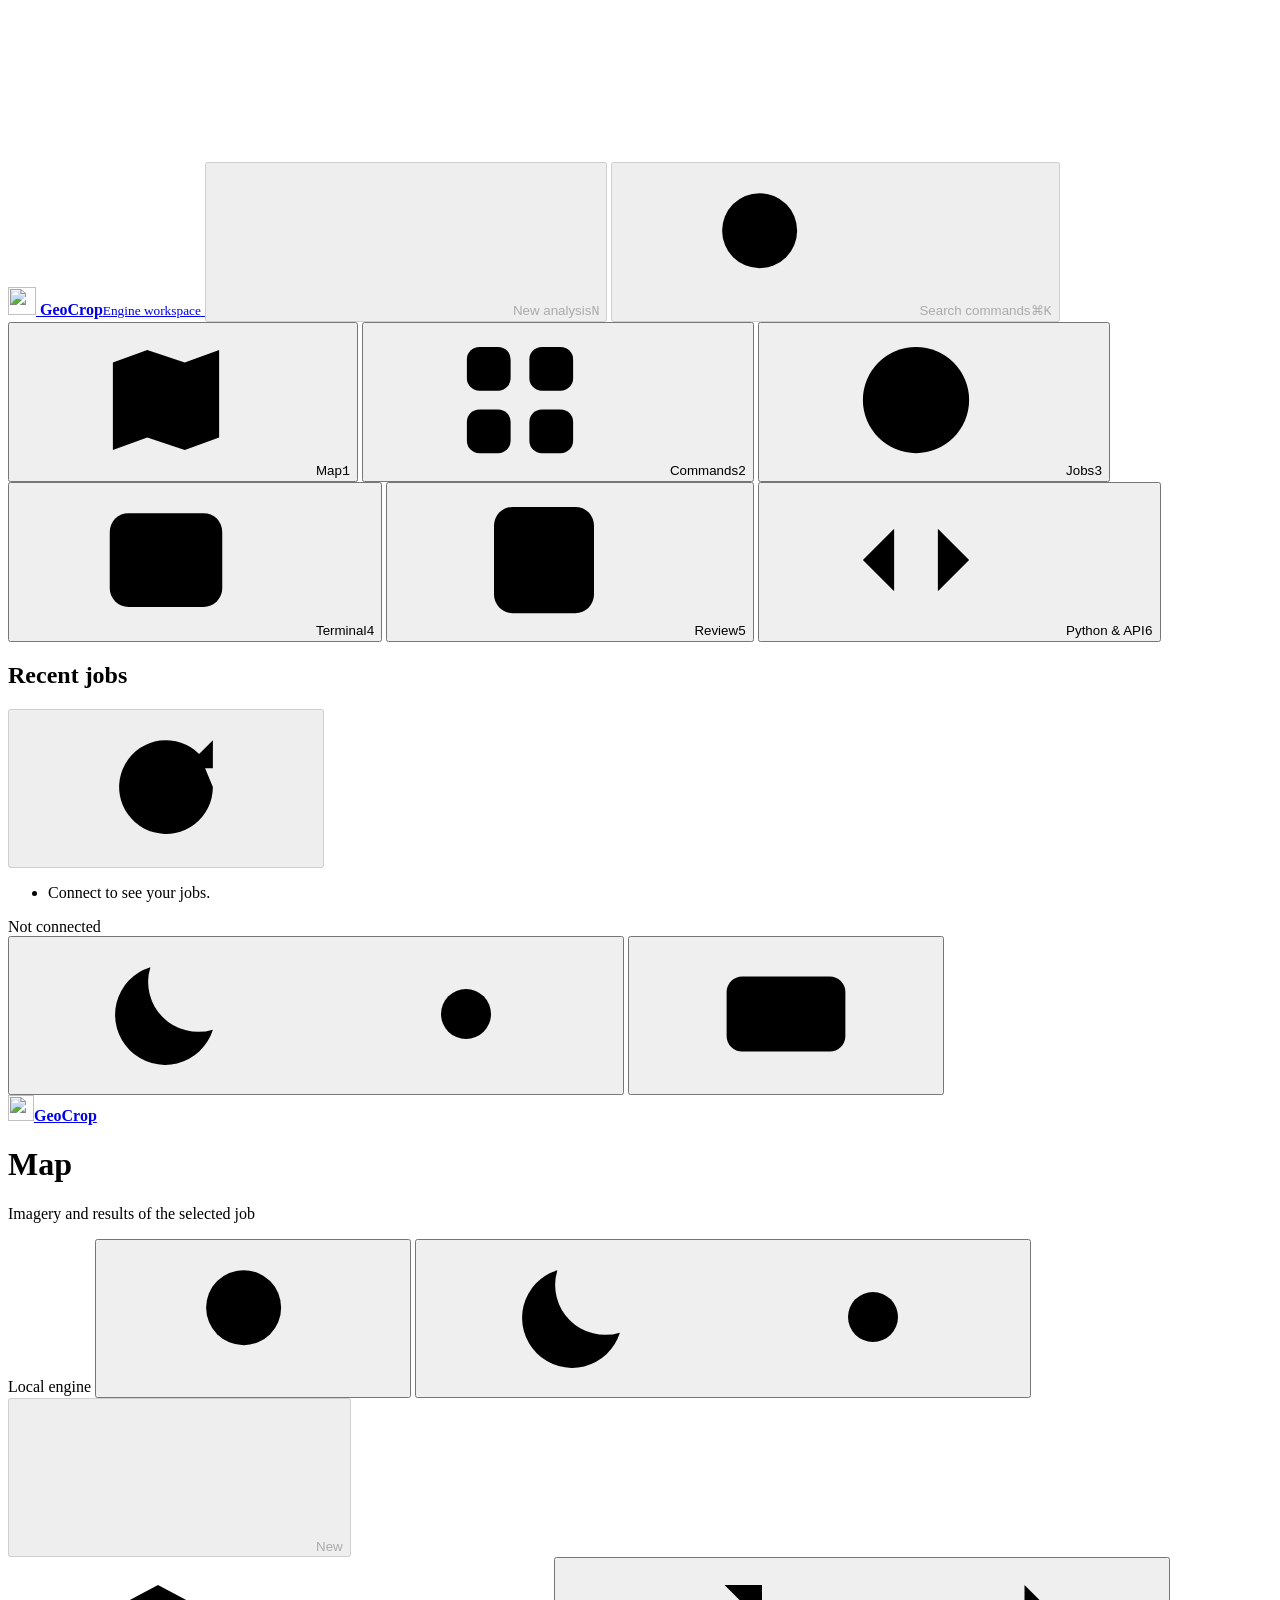
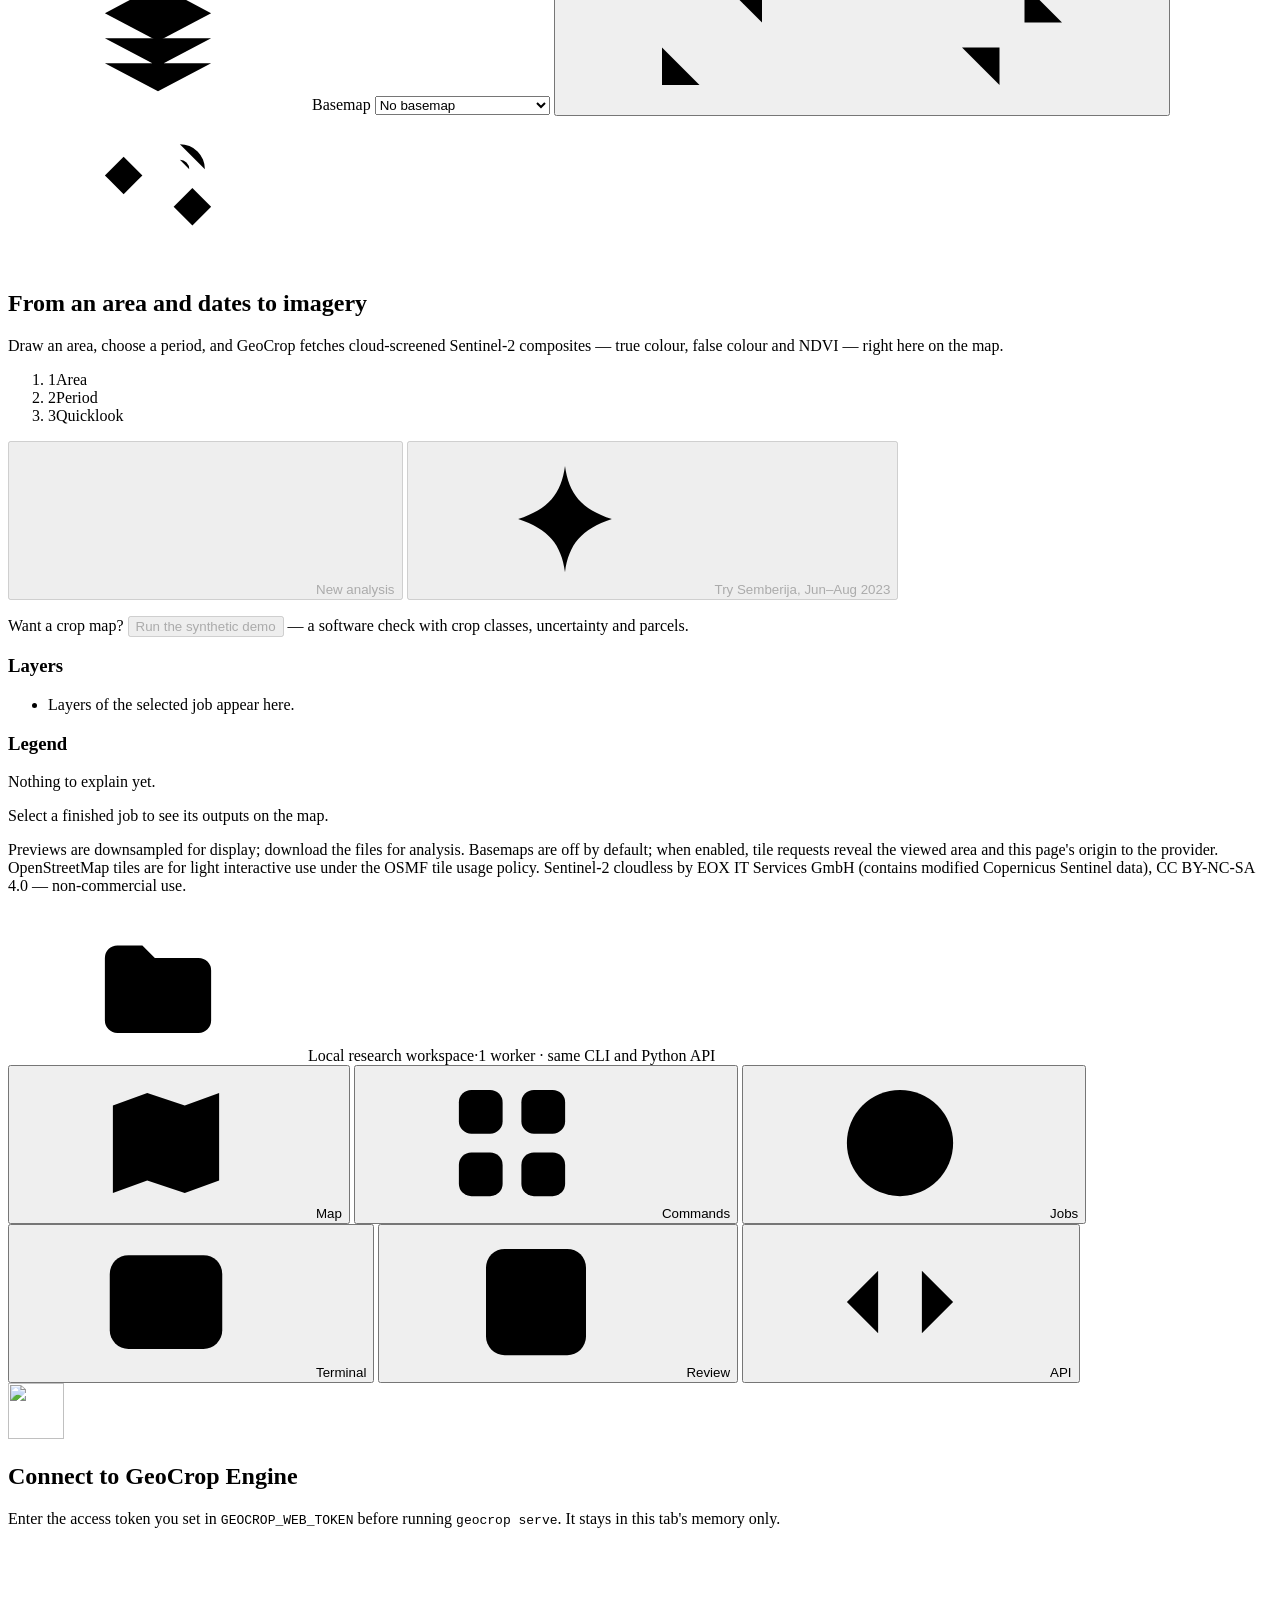
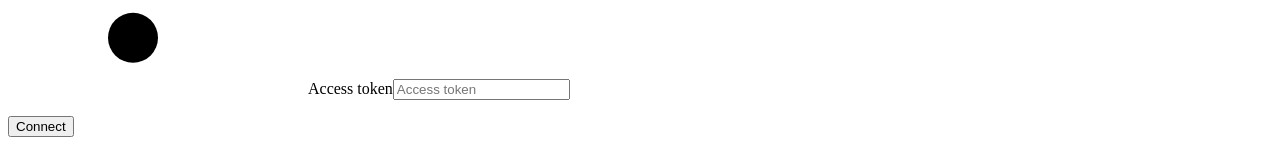
==== commit efc03f29: "Add analyst parcel review to the web workspace (G7) Review view with a filterable parcel queue, parc" ====
--- a/src/geocrop/web_static/index.html
+++ b/src/geocrop/web_static/index.html
@@ -13,6 +13,7 @@
   <script defer src="/static/vendor/leaflet/leaflet.js"></script>
   <script defer src="/static/map.js"></script>
   <script defer src="/static/app.js"></script>
+  <script defer src="/static/review.js"></script>
   <script defer src="/static/terminal.js"></script>
 </head>
 <body>
@@ -51,6 +52,12 @@
   <symbol id="i-sparkle" viewBox="0 0 24 24"><path d="M12 3.5c.6 4.4 2.6 6.9 7.5 8.5-4.9 1.6-6.9 4.1-7.5 8.5-.6-4.4-2.6-6.9-7.5-8.5 4.9-1.6 6.9-4.1 7.5-8.5Z"/></symbol>
   <symbol id="i-satellite" viewBox="0 0 24 24"><path d="m9.5 9.5 5 5m-8-8 3 3-3 3-3-3Zm11 11-3-3 3-3 3 3ZM12 12l2-2"/><path d="M15.5 4.5a4 4 0 0 1 4 4m-4-1.5a1.5 1.5 0 0 1 1.5 1.5"/></symbol>
   <symbol id="i-folder" viewBox="0 0 24 24"><path d="M3.5 7.5a2 2 0 0 1 2-2h4l2 2h7a2 2 0 0 1 2 2v8a2 2 0 0 1-2 2h-13a2 2 0 0 1-2-2Z"/></symbol>
+  <symbol id="i-review" viewBox="0 0 24 24"><rect x="4" y="3.5" width="16" height="17" rx="3"/><path d="m8.5 12 2.5 2.5 4.5-5"/></symbol>
+  <symbol id="i-thumbup" viewBox="0 0 24 24"><path d="M7.5 10.5v9h-3v-9Zm0 0 4-6.5c1.6 0 2.4 1 2 2.6l-.8 3.4h5.1a2 2 0 0 1 2 2.4l-1.3 6a2 2 0 0 1-2 1.6H7.5"/></symbol>
+  <symbol id="i-swap" viewBox="0 0 24 24"><path d="M5 8.5h13m-3.5-3.5L18 8.5 14.5 12M19 15.5H6m3.5 3.5L6 15.5 9.5 12"/></symbol>
+  <symbol id="i-question" viewBox="0 0 24 24"><circle cx="12" cy="12" r="8.5"/><path d="M9.6 9.6a2.5 2.5 0 1 1 3.4 2.3c-.6.3-1 .9-1 1.6v.5m0 2.8v.2"/></symbol>
+  <symbol id="i-filter" viewBox="0 0 24 24"><path d="M4 6h16M7 12h10m-7 6h4"/></symbol>
+  <symbol id="i-export" viewBox="0 0 24 24"><path d="M12 15V4m-4.5 4.5L12 4l4.5 4.5M5 13v5.5a1.5 1.5 0 0 0 1.5 1.5h11a1.5 1.5 0 0 0 1.5-1.5V13"/></symbol>
   <symbol id="i-key" viewBox="0 0 24 24"><circle cx="8" cy="15" r="4"/><path d="m11 12 8.5-8.5M16.5 6.5l2.5 2.5"/></symbol>
 </svg>
 
@@ -71,7 +78,8 @@
       <button class="nav-item" type="button" data-view="commands"><svg class="icon"><use href="#i-command"/></svg><span>Commands</span><kbd>2</kbd></button>
       <button class="nav-item" type="button" data-view="jobs"><svg class="icon"><use href="#i-jobs"/></svg><span>Jobs</span><span id="jobs-badge" class="nav-badge" hidden></span><kbd>3</kbd></button>
       <button class="nav-item" type="button" data-view="terminal"><svg class="icon"><use href="#i-terminal"/></svg><span>Terminal</span><kbd>4</kbd></button>
-      <button class="nav-item" type="button" data-view="api"><svg class="icon"><use href="#i-code"/></svg><span>Python &amp; API</span><kbd>5</kbd></button>
+      <button class="nav-item" type="button" data-view="review"><svg class="icon"><use href="#i-review"/></svg><span>Review</span><kbd>5</kbd></button>
+      <button class="nav-item" type="button" data-view="api"><svg class="icon"><use href="#i-code"/></svg><span>Python &amp; API</span><kbd>6</kbd></button>
     </nav>
     <section class="recent" aria-labelledby="recent-title">
       <header class="section-header"><h2 id="recent-title">Recent jobs</h2>
@@ -175,6 +183,7 @@
             </section>
           </aside>
         </div>
+        <div id="map-home" hidden></div>
         <p id="map-status" class="caption" role="status">Select a finished job to see its outputs on the map.</p>
 
         <div id="detail-slot-map" class="detail-slot">
@@ -252,6 +261,137 @@
         <div id="terminal-root"></div>
       </section>
 
+
+      <!-- Review -->
+      <section id="view-review" class="view" hidden>
+        <div id="review-empty" class="card review-empty">
+          <div class="empty-icon"><svg class="icon"><use href="#i-review"/></svg></div>
+          <h2 id="review-empty-title">Review parcels of a finished job</h2>
+          <p id="review-empty-text" class="muted">Select a finished parcel job — the synthetic demo, a run with parcels, <code>parcels</code> or <code>traffic-light</code> — to walk its parcels one by one, see the evidence and record agree, disagree or can't tell.</p>
+          <div class="empty-actions"><button id="review-demo" class="btn btn-secondary" type="button"><svg class="icon"><use href="#i-sparkle"/></svg>Run the synthetic demo</button></div>
+        </div>
+
+        <div id="review-main" class="review" hidden>
+          <header class="card review-bar">
+            <div class="review-progress">
+              <div class="review-progress-text"><strong id="review-count">0</strong><span id="review-total">of 0 reviewed</span></div>
+              <div id="review-meter" class="review-meter" role="img" aria-label="Review progress"><i data-k="agree"></i><i data-k="disagree"></i><i data-k="unsure"></i></div>
+              <div id="review-tally" class="review-tally"></div>
+            </div>
+            <div class="review-filters" role="group" aria-label="Filters">
+              <div id="filter-light" class="segmented segmented-small" role="radiogroup" aria-label="Traffic light"></div>
+              <label class="sr-only" for="filter-state">Review state</label>
+              <select id="filter-state" class="compact-select"><option value="pending">To review</option><option value="done">Reviewed</option><option value="all">All parcels</option></select>
+              <label class="sr-only" for="filter-class">Declared class</label>
+              <select id="filter-class" class="compact-select"><option value="">Any declared class</option></select>
+              <label class="sr-only" for="filter-reason">Reason code</label>
+              <select id="filter-reason" class="compact-select"><option value="">Any reason</option></select>
+              <label class="sr-only" for="filter-uncertainty">Uncertainty</label>
+              <select id="filter-uncertainty" class="compact-select"><option value="">Any certainty</option><option value="set">Ambiguous conformal set</option><option value="0.6">Confidence below 0.6</option><option value="0.8">Confidence below 0.8</option></select>
+              <label class="sr-only" for="filter-decision">Model decision</label>
+              <select id="filter-decision" class="compact-select" hidden><option value="">Any model decision</option></select>
+            </div>
+            <div class="review-bar-actions">
+              <button id="review-export" class="btn btn-secondary btn-small" type="button"><svg class="icon"><use href="#i-export"/></svg>Export labels</button>
+            </div>
+          </header>
+
+          <div class="review-grid">
+            <aside class="card review-queue" aria-label="Parcel queue">
+              <div class="queue-head">
+                <div class="search-field queue-search"><svg class="icon"><use href="#i-search"/></svg><label class="sr-only" for="queue-search">Find a parcel</label><input id="queue-search" type="search" placeholder="Parcel id" autocomplete="off" spellcheck="false"></div>
+                <label class="sr-only" for="queue-sort">Sort</label>
+                <select id="queue-sort" class="compact-select" title="Sort">
+                  <option value="priority">Priority</option><option value="confidence">Confidence</option><option value="entropy:desc">Entropy</option>
+                  <option value="margin">Margin</option><option value="area_m2:desc">Area</option><option value="parcel_id">Parcel id</option>
+                </select>
+              </div>
+              <p id="queue-summary" class="queue-summary" role="status"></p>
+              <ul id="queue" class="queue" role="listbox" aria-label="Parcels" tabindex="0"></ul>
+              <footer class="queue-foot"><button id="queue-more" class="btn btn-plain btn-small" type="button" hidden>Load more</button><span class="queue-keys"><kbd>J</kbd><kbd>K</kbd> move</span></footer>
+            </aside>
+
+            <article id="parcel-card" class="card parcel-card" aria-labelledby="parcel-title">
+              <header class="parcel-head">
+                <div class="parcel-heading">
+                  <span class="eyebrow" id="parcel-eyebrow">Parcel</span>
+                  <div class="parcel-title-row"><h2 id="parcel-title">—</h2><span id="parcel-light" class="light-pill" hidden></span><span id="parcel-reviewed" class="pill" hidden></span></div>
+                </div>
+                <div class="parcel-nav">
+                  <button id="parcel-prev" class="icon-button" type="button" aria-label="Previous parcel" title="Previous parcel (K)"><svg class="icon"><use href="#i-left"/></svg></button>
+                  <span id="parcel-position" class="parcel-position"></span>
+                  <button id="parcel-next" class="icon-button" type="button" aria-label="Next parcel" title="Next parcel (J)"><svg class="icon"><use href="#i-right"/></svg></button>
+                </div>
+              </header>
+
+              <div class="verdict">
+                <div class="verdict-cell"><span>Declared</span><strong id="parcel-declared">—</strong></div>
+                <div class="verdict-arrow" id="verdict-arrow" aria-hidden="true"><svg class="icon"><use href="#i-right"/></svg></div>
+                <div class="verdict-cell"><span>Predicted</span><strong id="parcel-predicted">—</strong></div>
+                <div class="verdict-cell verdict-meta"><span>Confidence</span><strong id="parcel-confidence">—</strong></div>
+                <div class="verdict-cell verdict-meta"><span>Conformal set</span><strong id="parcel-set">—</strong></div>
+              </div>
+              <ul id="parcel-reasons" class="reason-pills" aria-label="Reason codes"></ul>
+
+              <div class="parcel-body">
+                <section class="parcel-map-wrap" aria-label="Parcel on the map"><div id="review-map-slot" class="review-map-slot"></div></section>
+                <section class="evidence-block probs-block" aria-labelledby="probs-title">
+                  <h3 id="probs-title">Class probabilities</h3>
+                  <ul id="parcel-probs" class="prob-list"></ul>
+                  <p class="muted small" id="probs-note"></p>
+                </section>
+              </div>
+
+              <section class="evidence-block" aria-labelledby="ts-title">
+                <div class="block-head"><h3 id="ts-title">Time series</h3><span id="ts-source" class="muted small"></span></div>
+                <div id="ts-chart" class="ts-chart"></div>
+              </section>
+
+              <section class="evidence-block" aria-labelledby="chips-title">
+                <div class="block-head"><h3 id="chips-title">Imagery</h3>
+                  <div id="chips-kind" class="segmented segmented-small" role="radiogroup" aria-label="Chip product">
+                    <button type="button" role="radio" data-value="true" aria-checked="true">True colour</button><button type="button" role="radio" data-value="ndvi" aria-checked="false" tabindex="-1">NDVI</button>
+                  </div>
+                </div>
+                <div id="chips" class="filmstrip" aria-live="polite"></div>
+              </section>
+
+              <div class="parcel-more">
+                <details class="evidence-block disclosure" id="markers-block"><summary><svg class="icon chevron"><use href="#i-right"/></svg>Markers <span id="markers-count" class="count"></span></summary><dl id="parcel-markers" class="kv-grid"></dl></details>
+                <details class="evidence-block disclosure"><summary><svg class="icon chevron"><use href="#i-right"/></svg>All attributes <span id="attrs-count" class="count"></span></summary><dl id="parcel-attrs" class="kv-grid"></dl></details>
+                <details class="evidence-block disclosure" id="history-block" hidden><summary><svg class="icon chevron"><use href="#i-right"/></svg>Decision history <span id="history-count" class="count"></span></summary><ol id="parcel-history" class="history"></ol></details>
+              </div>
+
+              <form id="decide" class="decide" novalidate>
+                <div class="decide-row decide-actions" role="group" aria-label="Decision">
+                  <button type="button" class="decide-btn" data-decision="agree" id="decide-agree"><svg class="icon"><use href="#i-thumbup"/></svg><span>Agree</span><kbd>A</kbd></button>
+                  <button type="button" class="decide-btn" data-decision="disagree" id="decide-disagree"><svg class="icon"><use href="#i-swap"/></svg><span>Disagree</span><kbd>D</kbd></button>
+                  <button type="button" class="decide-btn" data-decision="unsure" id="decide-unsure"><svg class="icon"><use href="#i-question"/></svg><span>Can't tell</span><kbd>U</kbd></button>
+                </div>
+                <div id="decide-correct" class="decide-row decide-correct" hidden>
+                  <label for="decide-class">Correct class</label>
+                  <select id="decide-class"></select>
+                  <input id="decide-new-class" placeholder="Other class name" autocomplete="off" spellcheck="false" hidden maxlength="64">
+                  <button id="decide-save" class="btn btn-primary btn-small" type="submit">Save disagreement <kbd class="kbd-on-accent">↵</kbd></button>
+                </div>
+                <button id="decide-summary" class="decide-summary" type="button" aria-controls="decide-meta"></button>
+                <div class="decide-row decide-meta" id="decide-meta">
+                  <label class="sr-only" for="decide-comment">Comment</label>
+                  <input id="decide-comment" placeholder="Comment (optional)" autocomplete="off" maxlength="2000">
+                  <label class="sr-only" for="decide-analyst">Analyst</label>
+                  <input id="decide-analyst" class="analyst-input" placeholder="Analyst" autocomplete="off" maxlength="80">
+                  <div id="decide-purpose" class="segmented segmented-small" role="radiogroup" aria-label="Purpose of the label">
+                    <button type="button" role="radio" data-value="training" aria-checked="false">Training</button><button type="button" role="radio" data-value="validation" aria-checked="false" tabindex="-1">Validation</button>
+                  </div>
+                </div>
+                <p id="decide-error" class="form-error" role="alert"></p>
+              </form>
+            </article>
+          </div>
+          <p class="fineprint">Decisions are appended to <code id="review-path">review/decisions.csv</code> in the job's output folder with analyst, UTC time and model SHA-256. Analyst labels feed <code>geocrop active-learning ingest</code>; they are not a probability sample and must not be used to estimate map accuracy or area. Chips are downsampled crops; one stretch is shared by all dates.</p>
+        </div>
+      </section>
+
       <!-- Python & API -->
       <section id="view-api" class="view" hidden>
         <div class="api-grid">
@@ -289,6 +429,7 @@
     <button class="tab-item" type="button" data-view="commands"><svg class="icon"><use href="#i-command"/></svg><span>Commands</span></button>
     <button class="tab-item" type="button" data-view="jobs"><svg class="icon"><use href="#i-jobs"/></svg><span>Jobs</span></button>
     <button class="tab-item" type="button" data-view="terminal"><svg class="icon"><use href="#i-terminal"/></svg><span>Terminal</span></button>
+    <button class="tab-item" type="button" data-view="review"><svg class="icon"><use href="#i-review"/></svg><span>Review</span></button>
     <button class="tab-item" type="button" data-view="api"><svg class="icon"><use href="#i-code"/></svg><span>API</span></button>
   </nav>
 </div>
@@ -375,16 +516,46 @@
     <dl class="shortcut-list">
       <div><dt><kbd data-mod-key>⌘K</kbd></dt><dd>Search commands and actions</dd></div>
       <div><dt><kbd>N</kbd></dt><dd>New analysis</dd></div>
-      <div><dt><kbd>1</kbd>–<kbd>5</kbd></dt><dd>Map, Commands, Jobs, Terminal, Python &amp; API</dd></div>
+      <div><dt><kbd>1</kbd>–<kbd>6</kbd></dt><dd>Map, Commands, Jobs, Terminal, Review, Python &amp; API</dd></div>
       <div><dt><kbd>F</kbd></dt><dd>Expand or restore the map</dd></div>
       <div><dt><kbd>[</kbd> <kbd>]</kbd></dt><dd>Previous / next imagery date</dd></div>
-      <div><dt><kbd>J</kbd> <kbd>K</kbd></dt><dd>Next / previous job</dd></div>
+      <div><dt><kbd>J</kbd> <kbd>K</kbd></dt><dd>Next / previous job (in Review: parcel)</dd></div>
+      <div><dt><kbd>A</kbd> <kbd>D</kbd> <kbd>U</kbd></dt><dd>Review: agree, disagree, can't tell</dd></div>
       <div><dt><kbd>?</kbd></dt><dd>Show this overview</dd></div>
       <div><dt><kbd>esc</kbd></dt><dd>Close a sheet or leave the expanded map</dd></div>
     </dl>
   </div>
 </dialog>
 
+
+<!-- Export review labels -->
+<dialog id="export-sheet" class="sheet-dialog" aria-labelledby="export-title">
+  <form id="export-form" class="sheet analysis" novalidate>
+    <header class="sheet-header">
+      <div><h2 id="export-title">Export labels</h2><p class="muted small">A label table for <code>geocrop active-learning ingest</code>, written next to the decisions</p></div>
+      <button id="export-close" class="icon-button" type="button" aria-label="Close"><svg class="icon"><use href="#i-close"/></svg></button>
+    </header>
+    <div class="step">
+      <p class="step-lead">Which decisions? Training labels go into the next round; validation labels are kept apart by ingest and never enter training.</p>
+      <div id="export-purpose" class="segmented" role="radiogroup" aria-label="Purpose">
+        <button type="button" role="radio" data-value="training" aria-checked="true">Training</button><button type="button" role="radio" data-value="validation" aria-checked="false" tabindex="-1">Validation</button>
+      </div>
+      <label class="field-label" for="export-round">Active-learning round</label>
+      <input id="export-round" type="number" min="0" max="100000" step="1" inputmode="numeric" value="1">
+      <div id="export-result" class="export-result" hidden>
+        <dl class="summary"><div><dt>File</dt><dd id="export-path">—</dd></div><div><dt>Rows</dt><dd id="export-rows">—</dd></div></dl>
+        <div class="preview" id="export-command-wrap"><span class="preview-label">Next step</span><code id="export-command"></code><button id="export-copy" class="icon-button" type="button" aria-label="Copy command" title="Copy"><svg class="icon"><use href="#i-copy"/></svg></button></div>
+      </div>
+    </div>
+    <p id="export-error" class="form-error" role="alert"></p>
+    <footer class="sheet-footer">
+      <button id="export-download" class="btn btn-plain" type="button" hidden><svg class="icon"><use href="#i-download"/></svg>Download CSV</button>
+      <span class="spacer"></span>
+      <button id="export-run" class="btn btn-primary" type="submit">Write label table</button>
+    </footer>
+  </form>
+</dialog>
+
 <div id="toasts" class="toasts" aria-live="polite"></div>
 </body>
 </html>
